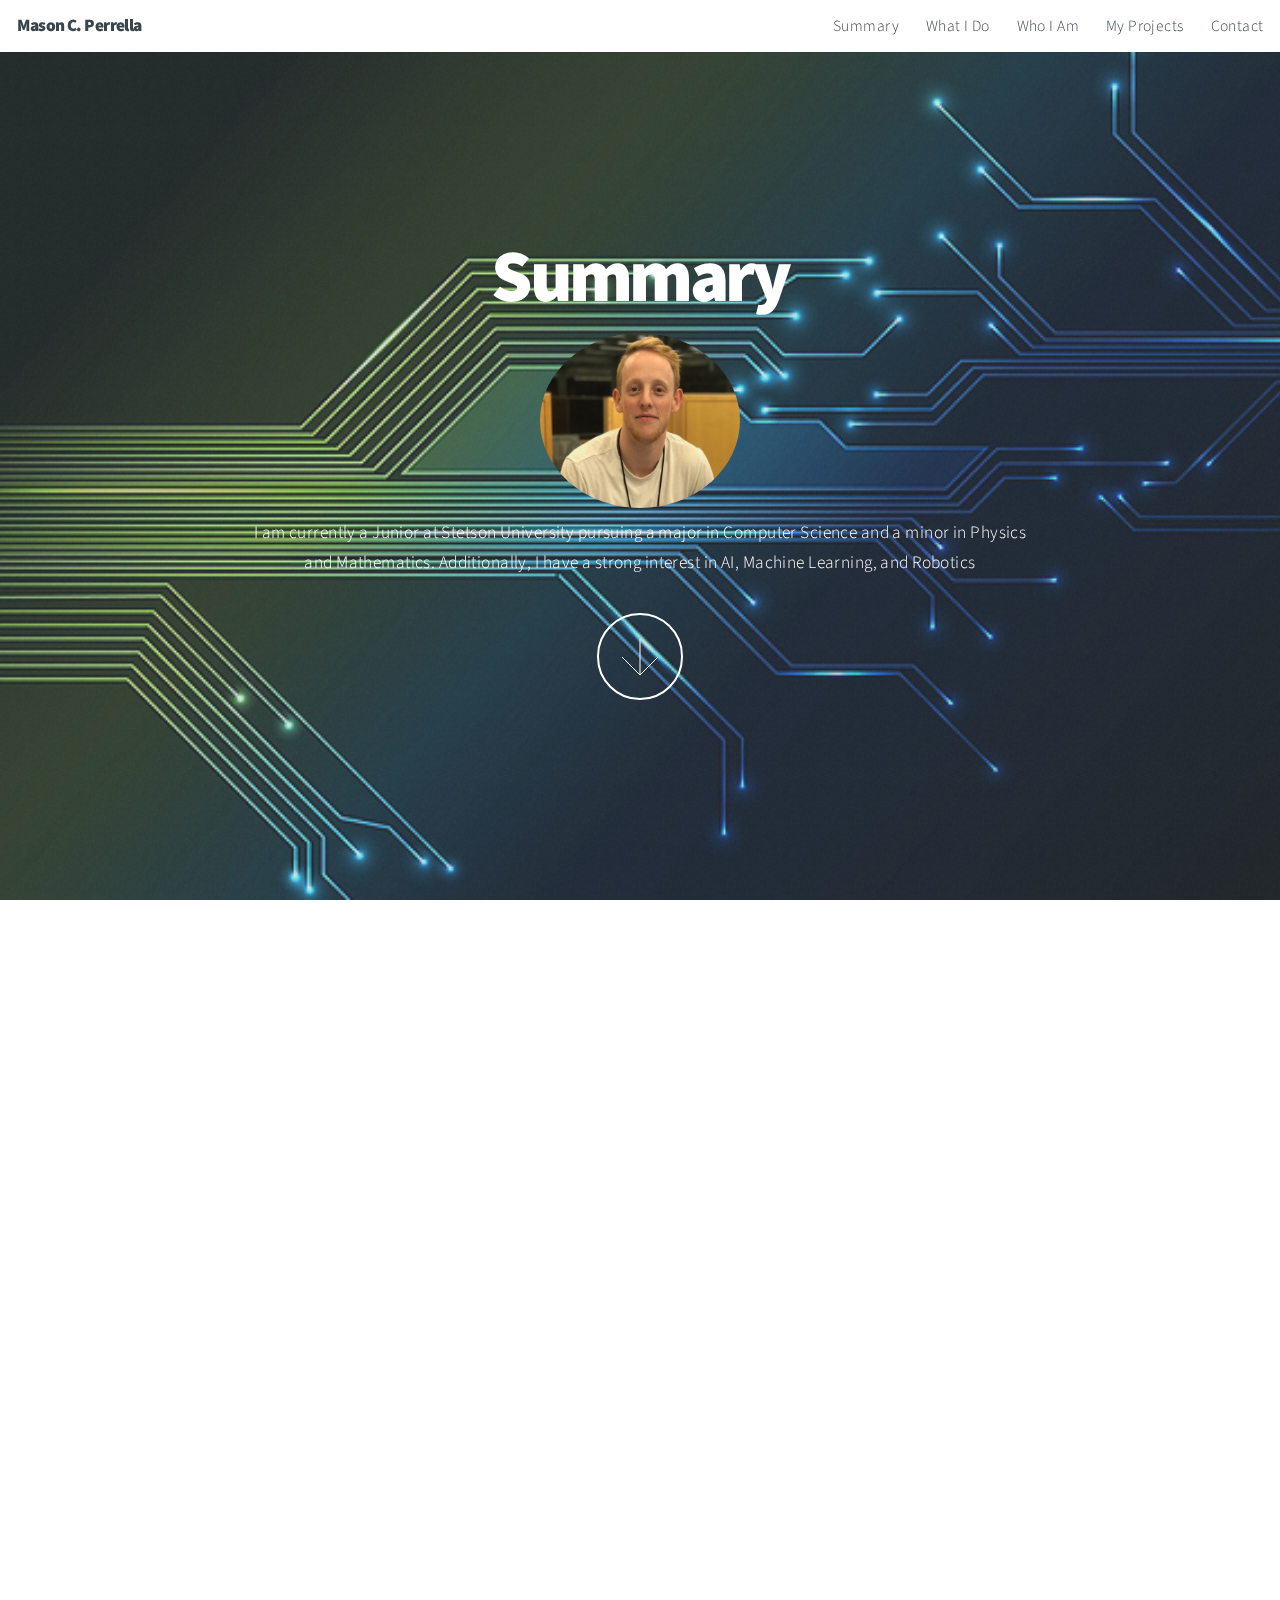
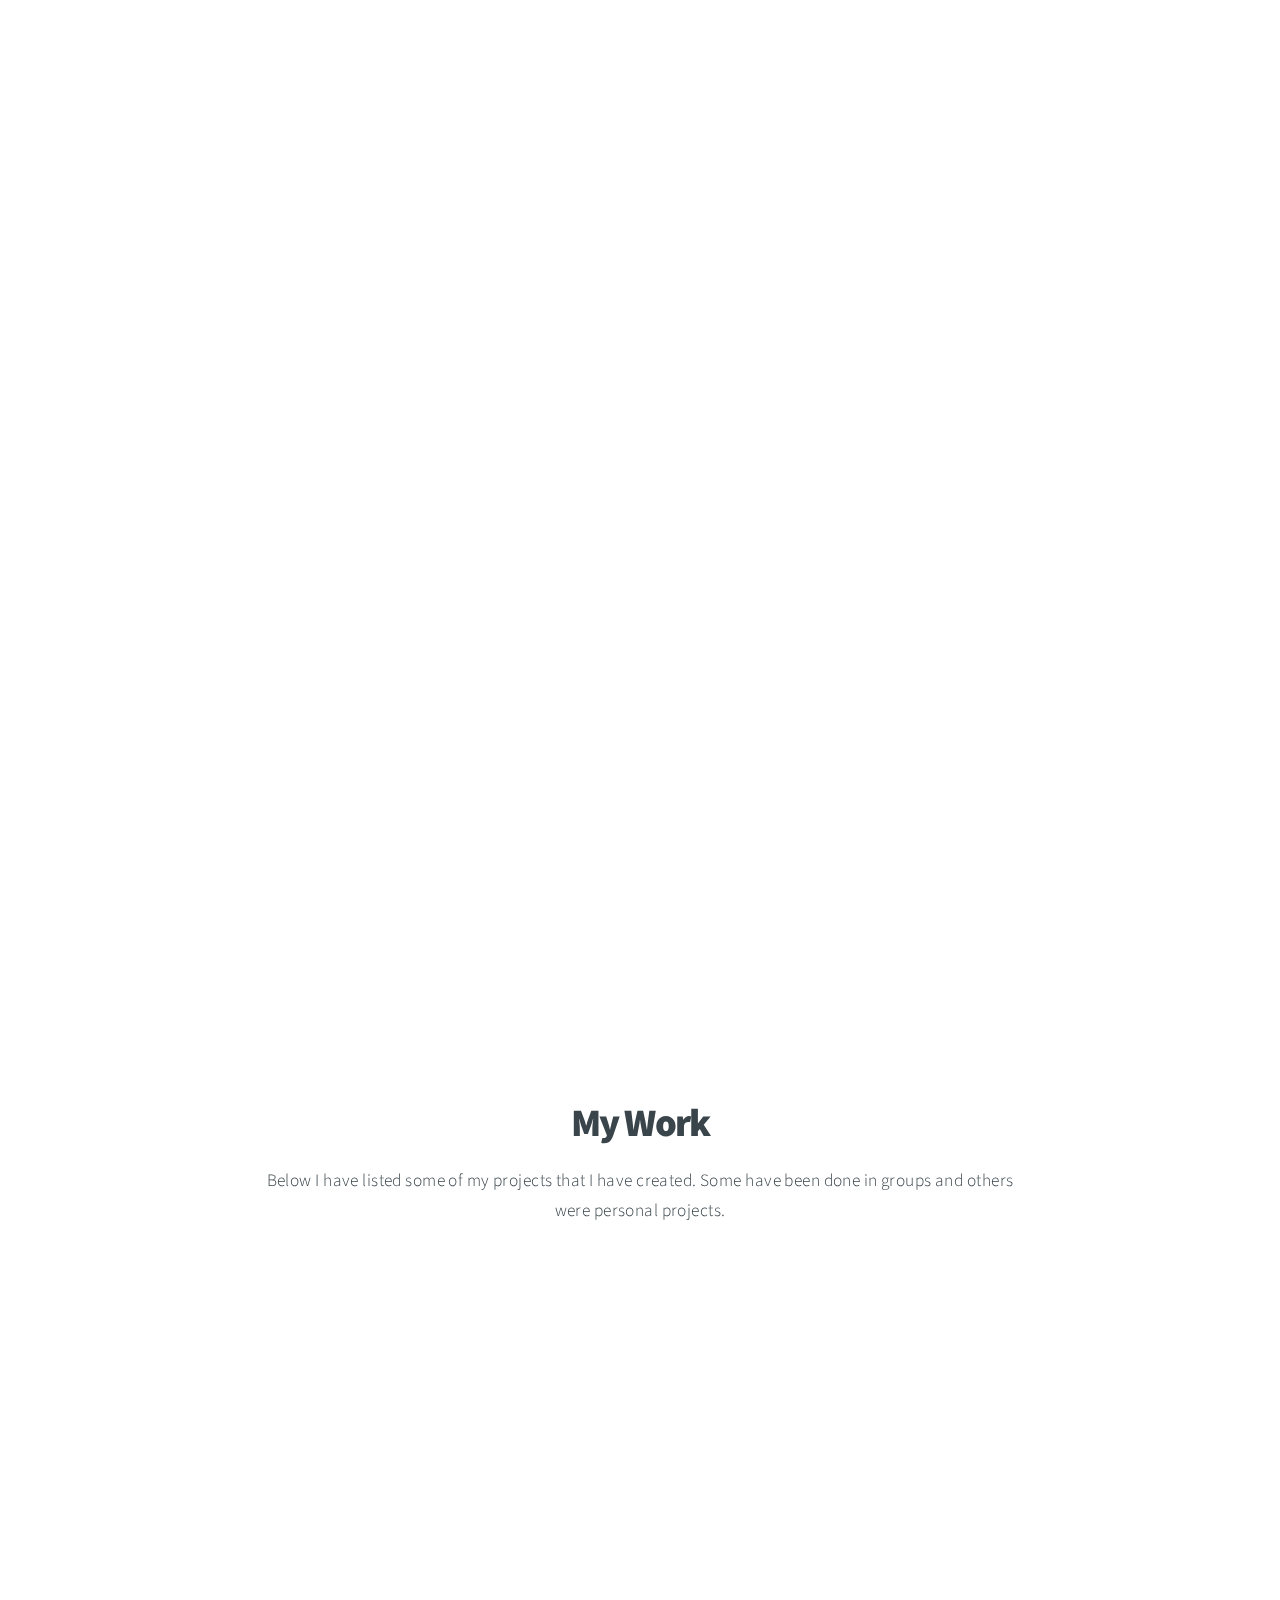
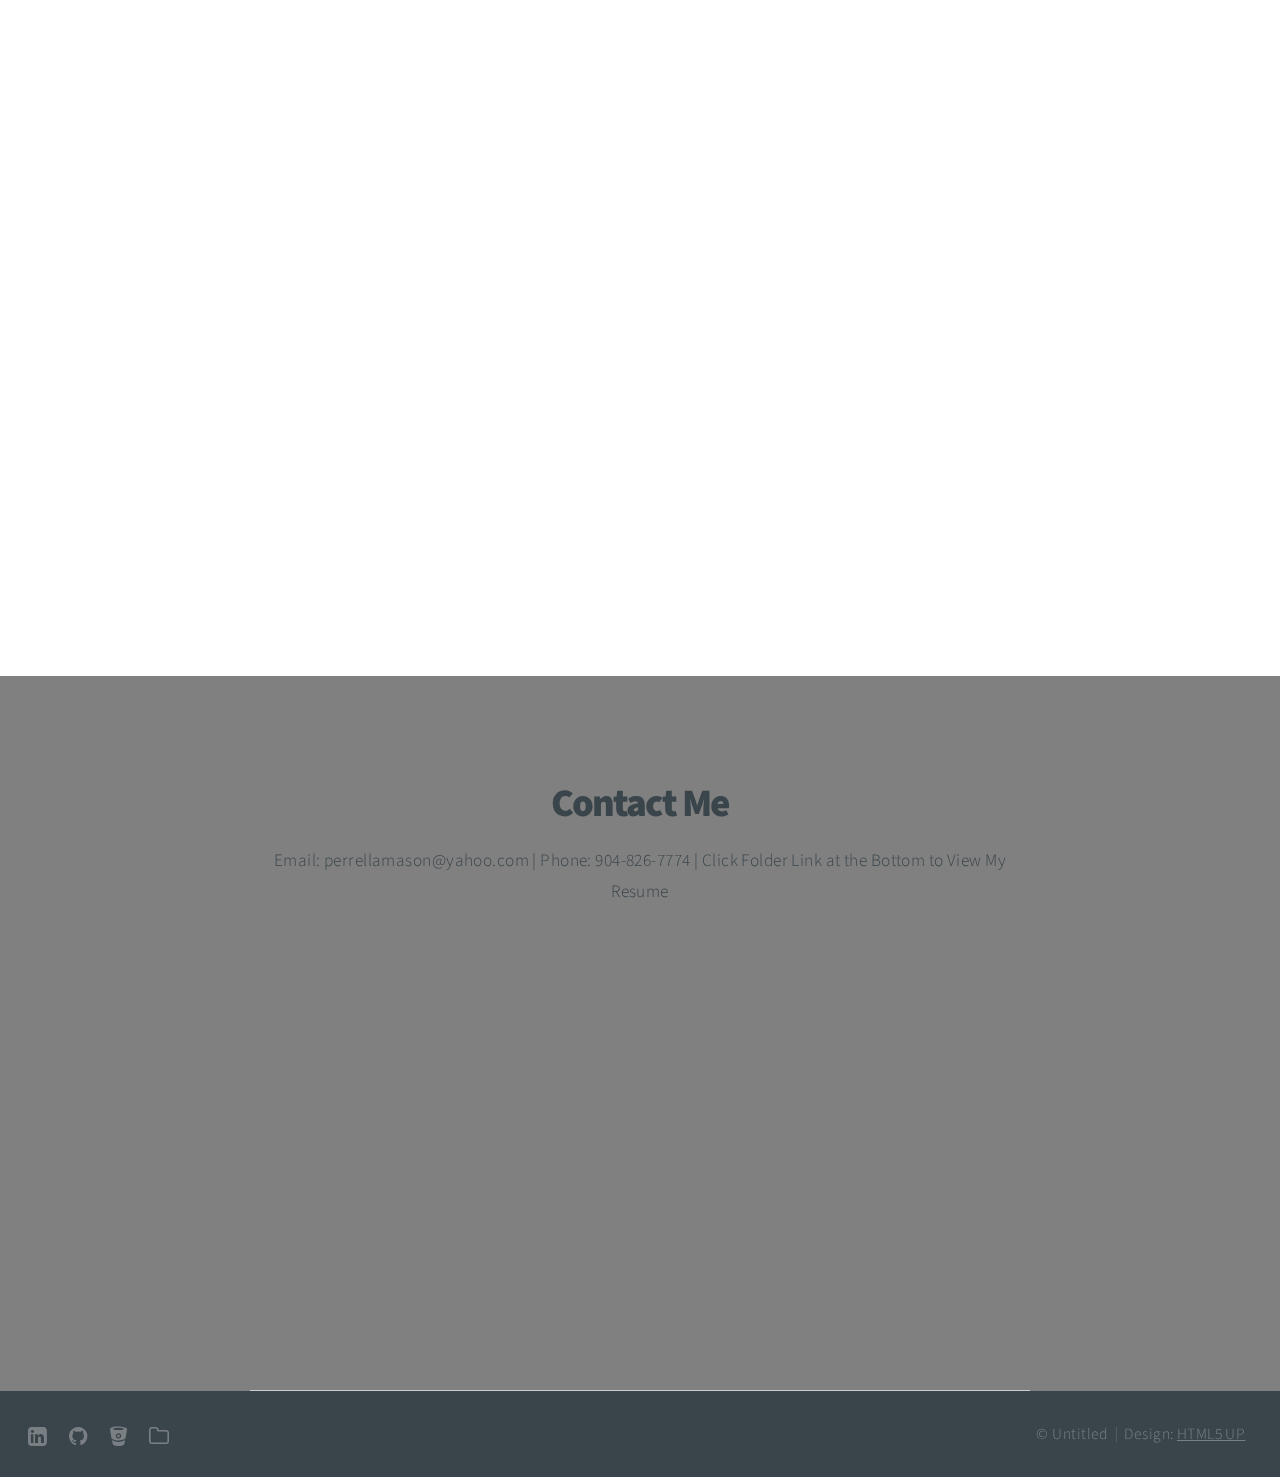
==== index.html @ 9101bb80 "added pocketknock" ====
<!DOCTYPE HTML>
<!--
	Big Picture by HTML5 UP
	html5up.net | @ajlkn
	Free for personal and commercial use under the CCA 3.0 license (html5up.net/license)
-->
<html>
	<head>
		<title>Mason Perrella Info</title>
		<meta charset="utf-8" />
		<meta name="viewport" content="width=device-width, initial-scale=1" />
		<!--[if lte IE 8]><script src="assets/js/ie/html5shiv.js"></script><![endif]-->
		<link rel="stylesheet" href="assets/css/main.css" />
		<!--[if lte IE 8]><link rel="stylesheet" href="assets/css/ie8.css" /><![endif]-->
		<!--[if lte IE 9]><link rel="stylesheet" href="assets/css/ie9.css" /><![endif]-->
	</head>
	<body>

		<!-- Header -->
			<header id="header">
				<h1>Mason C. Perrella</h1>
				<nav>
					<ul>
						<li><a href="#intro">Summary</a></li>
						<li><a href="#one">What I Do</a></li>
						<li><a href="#two">Who I Am</a></li>
						<li><a href="#work">My Projects</a></li>
						<li><a href="#contact">Contact</a></li>
					</ul>
				</nav>
			</header>

		<!-- Intro -->
			<section id="intro" class="main style1 dark fullscreen">
				<div class="content">
					<header>
						<h2>Summary</h2>
					</header>
					<img class="img-circle img-portrait" src="images/me.jpg" >
					
					<p>I am currently a Junior at Stetson University pursuing a major in Computer Science and a minor in Physics and Mathematics. Additionally, I have a strong interest in AI, Machine Learning, and Robotics</p>
					<footer>
						<a href="#one" class="button style2 down">More</a>
					</footer>
				</div>
			</section>

		<!-- One -->
			<section id="one" class="main style2 right dark fullscreen">
				<div class="content box style2">
					<header>
						<h2>What I Do</h2>
					</header>
					<p>I primarily code in Java and C++, but I have moderate experience working with Html, CSS, and Javascript. Proficient with Linux/Unix systems</p>
				</div>
				<a href="#two" class="button style2 down anchored">Next</a>
			</section>

		<!-- Two -->
			<section id="two" class="main style2 left dark fullscreen">
				<div class="content box style2">
					<header>
						<h2>Who I Am</h2>
					</header>
					<p>I am 20 years old and will be graduating in the Spring of 2019. I plan on attending graduate school the following year. Acitve HackerSpace and ACM member. </p>
				</div>
				<a href="#work" class="button style2 down anchored">Next</a>
			</section>

		<!-- Work -->
			<section id="work" class="main style3 primary">
				<div class="content">
					<header>
						<h2>My Work</h2>
						<p>Below I have listed some of my projects that I have created.  Some have been done in groups and others were personal projects.
						</p>
					</header>

					<!-- Gallery  -->
						<div class="gallery">
							<article class="from-left">
								<a href="images/thumbs/queues.png" class="image fit"><img src="images/thumbs/queues.png" title="Restaurant Service Queues written in Java (Eclipse IDE) using multiple threads" alt="" />Service Queues</a>
							</article>
							<article class="from-right">
								<a href="images/thumbs/connect.png" class="image fit"><img src="images/thumbs/connect.png" title="Connect4 game written in Java (Eclipse IDE)" alt="" />Connect4 w/ AI</a>
							</article>
							<article class="from-left">
								<a href="images/thumbs/pocketknock.png" class="image fit"><img src="images/thumbs/pocketknock.png" title="Very First WebApp using Javascript, HTML, and CSS" alt="" />PocketKnock</a>
							</article>
							<article class="from-right">
								<a href="images/fulls/04.jpg" class="image fit"><img src="images/thumbs/04.jpg" title="Carry on" alt="" /></a>
							</article>
							<article class="from-left">
								<a href="images/fulls/05.jpg" class="image fit"><img src="images/thumbs/05.jpg" title="The sparkling shell" alt="" /></a>
							</article>
							<article class="from-right">
								<a href="images/fulls/06.jpg" class="image fit"><img src="images/thumbs/06.jpg" title="Bent IX" alt="" /></a>
							</article>
						</div>

				</div>
			</section>

		<!-- Contact -->
			<section id="contact" class="main style3 secondary">
				<div class="content">
					<header>
						<h2>Contact Me</h2>
						<p>Email: perrellamason@yahoo.com  |  Phone: 904-826-7774  | Click Folder Link at the Bottom to View My Resume</p>
					</header>
					<div class="box">
						<form method="post" action="#">
							<div class="field half first"><input type="text" name="name" placeholder="Name" /></div>
							<div class="field half"><input type="email" name="email" placeholder="Email" /></div>
							<div class="field"><textarea name="message" placeholder="Message" rows="6"></textarea></div>
							<ul class="actions">
								<li><input type="submit" value="Send Message" /></li>
							</ul>
						</form>
					</div>
				</div>
			</section>

		<!-- Footer -->
			<footer id="footer">

				<!-- Icons -->
					<ul class="actions">

						<li><a href="https://www.Linkedin.com/in/masonperrella"><i class="fa fa-linkedin-square" aria-hidden="true"></i>
						<li><a href="https://www.github.com/perrellam"><i class="fa fa-github" aria-hidden="true"></i>
						<li><a href="https://www.bitbucket.org/perrellamason"><i class="fa fa-bitbucket" aria-hidden="true"></i>
						<li><a href="Resume.pdf"><i class="fa fa-folder-o" aria-hidden="true"></i> 
						</a></li>
					</ul>

				<!-- Menu -->
					<ul class="menu">
						<li>&copy; Untitled</li><li>Design: <a href="https://html5up.net">HTML5 UP</a></li>
					</ul>

			</footer>

		<!-- Scripts -->
			<script src="assets/js/jquery.min.js"></script>
			<script src="assets/js/jquery.poptrox.min.js"></script>
			<script src="assets/js/jquery.scrolly.min.js"></script>
			<script src="assets/js/jquery.scrollex.min.js"></script>
			<script src="assets/js/skel.min.js"></script>
			<script src="assets/js/util.js"></script>
			<!--[if lte IE 8]><script src="assets/js/ie/respond.min.js"></script><![endif]-->
			<script src="assets/js/main.js"></script>

	</body>
</html>
---- assets/css/main.css ----
@import url("https://fonts.googleapis.com/css?family=Source+Sans+Pro:300,900");
@import url("font-awesome.min.css");

/*
	Big Picture by HTML5 UP
	html5up.net | @ajlkn
	Free for personal and commercial use under the CCA 3.0 license (html5up.net/license)
*/

/* Reset */

	html, body, div, span, applet, object, iframe, h1, h2, h3, h4, h5, h6, p, blockquote, pre, a, abbr, acronym, address, big, cite, code, del, dfn, em, img, ins, kbd, q, s, samp, small, strike, strong, sub, sup, tt, var, b, u, i, center, dl, dt, dd, ol, ul, li, fieldset, form, label, legend, table, caption, tbody, tfoot, thead, tr, th, td, article, aside, canvas, details, embed, figure, figcaption, footer, header, hgroup, menu, nav, output, ruby, section, summary, time, mark, audio, video {
		margin: 0;
		padding: 0;
		border: 0;
		font-size: 100%;
		font: inherit;
		vertical-align: baseline;
	}

	article, aside, details, figcaption, figure, footer, header, hgroup, menu, nav, section {
		display: block;
	}

	body {
		line-height: 1;
	}

	ol, ul {
		list-style: none;
	}

	blockquote, q {
		quotes: none;
	}

	blockquote:before, blockquote:after, q:before, q:after {
		content: '';
		content: none;
	}

	table {
		border-collapse: collapse;
		border-spacing: 0;
	}

	body {
		-webkit-text-size-adjust: none;
	}

/* Box Model */

	*, *:before, *:after {
		-moz-box-sizing: border-box;
		-webkit-box-sizing: border-box;
		box-sizing: border-box;
	}

/* Basic */

	@-ms-viewport {
		width: device-width;
	}

	html {
		height: 100%;
	}

	body {
		background: #ffffff;
		height: 100%;
		min-width: 320px;
	}

		body.is-loading *, body.is-loading *:before, body.is-loading *:after {
			-moz-animation: none !important;
			-webkit-animation: none !important;
			-ms-animation: none !important;
			animation: none !important;
			-moz-transition: none !important;
			-webkit-transition: none !important;
			-ms-transition: none !important;
			transition: none !important;
		}

/* Spinner */

	@-moz-keyframes spinner-rotate {
		0% {
			-moz-transform: scale(1) rotate(0deg);
			-webkit-transform: scale(1) rotate(0deg);
			-ms-transform: scale(1) rotate(0deg);
			transform: scale(1) rotate(0deg);
		}

		100% {
			-moz-transform: scale(1) rotate(360deg);
			-webkit-transform: scale(1) rotate(360deg);
			-ms-transform: scale(1) rotate(360deg);
			transform: scale(1) rotate(360deg);
		}
	}

	@-webkit-keyframes spinner-rotate {
		0% {
			-moz-transform: scale(1) rotate(0deg);
			-webkit-transform: scale(1) rotate(0deg);
			-ms-transform: scale(1) rotate(0deg);
			transform: scale(1) rotate(0deg);
		}

		100% {
			-moz-transform: scale(1) rotate(360deg);
			-webkit-transform: scale(1) rotate(360deg);
			-ms-transform: scale(1) rotate(360deg);
			transform: scale(1) rotate(360deg);
		}
	}

	@-ms-keyframes spinner-rotate {
		0% {
			-moz-transform: scale(1) rotate(0deg);
			-webkit-transform: scale(1) rotate(0deg);
			-ms-transform: scale(1) rotate(0deg);
			transform: scale(1) rotate(0deg);
		}

		100% {
			-moz-transform: scale(1) rotate(360deg);
			-webkit-transform: scale(1) rotate(360deg);
			-ms-transform: scale(1) rotate(360deg);
			transform: scale(1) rotate(360deg);
		}
	}

	@keyframes spinner-rotate {
		0% {
			-moz-transform: scale(1) rotate(0deg);
			-webkit-transform: scale(1) rotate(0deg);
			-ms-transform: scale(1) rotate(0deg);
			transform: scale(1) rotate(0deg);
		}

		100% {
			-moz-transform: scale(1) rotate(360deg);
			-webkit-transform: scale(1) rotate(360deg);
			-ms-transform: scale(1) rotate(360deg);
			transform: scale(1) rotate(360deg);
		}
	}

/* Loader */

	@-moz-keyframes spinner-show {
		0% {
			opacity: 0;
		}

		100% {
			opacity: 1;
		}
	}

	@-webkit-keyframes spinner-show {
		0% {
			opacity: 0;
		}

		100% {
			opacity: 1;
		}
	}

	@-ms-keyframes spinner-show {
		0% {
			opacity: 0;
		}

		100% {
			opacity: 1;
		}
	}

	@keyframes spinner-show {
		0% {
			opacity: 0;
		}

		100% {
			opacity: 1;
		}
	}

	@-moz-keyframes spinner-hide {
		0% {
			-moz-transform: scale(1) rotate(0deg);
			-webkit-transform: scale(1) rotate(0deg);
			-ms-transform: scale(1) rotate(0deg);
			transform: scale(1) rotate(0deg);
			color: #e5e6e7;
			z-index: 100001;
		}

		99% {
			-moz-transform: scale(0.5) rotate(360deg);
			-webkit-transform: scale(0.5) rotate(360deg);
			-ms-transform: scale(0.5) rotate(360deg);
			transform: scale(0.5) rotate(360deg);
			color: #e5e6e7;
			z-index: 100001;
		}

		100% {
			-moz-transform: scale(0.5) rotate(360deg);
			-webkit-transform: scale(0.5) rotate(360deg);
			-ms-transform: scale(0.5) rotate(360deg);
			transform: scale(0.5) rotate(360deg);
			color: #e5e6e7;
			z-index: -1;
		}
	}

	@-webkit-keyframes spinner-hide {
		0% {
			-moz-transform: scale(1) rotate(0deg);
			-webkit-transform: scale(1) rotate(0deg);
			-ms-transform: scale(1) rotate(0deg);
			transform: scale(1) rotate(0deg);
			color: #e5e6e7;
			z-index: 100001;
		}

		99% {
			-moz-transform: scale(0.5) rotate(360deg);
			-webkit-transform: scale(0.5) rotate(360deg);
			-ms-transform: scale(0.5) rotate(360deg);
			transform: scale(0.5) rotate(360deg);
			color: #e5e6e7;
			z-index: 100001;
		}

		100% {
			-moz-transform: scale(0.5) rotate(360deg);
			-webkit-transform: scale(0.5) rotate(360deg);
			-ms-transform: scale(0.5) rotate(360deg);
			transform: scale(0.5) rotate(360deg);
			color: #e5e6e7;
			z-index: -1;
		}
	}

	@-ms-keyframes spinner-hide {
		0% {
			-moz-transform: scale(1) rotate(0deg);
			-webkit-transform: scale(1) rotate(0deg);
			-ms-transform: scale(1) rotate(0deg);
			transform: scale(1) rotate(0deg);
			color: #e5e6e7;
			z-index: 100001;
		}

		99% {
			-moz-transform: scale(0.5) rotate(360deg);
			-webkit-transform: scale(0.5) rotate(360deg);
			-ms-transform: scale(0.5) rotate(360deg);
			transform: scale(0.5) rotate(360deg);
			color: #e5e6e7;
			z-index: 100001;
		}

		100% {
			-moz-transform: scale(0.5) rotate(360deg);
			-webkit-transform: scale(0.5) rotate(360deg);
			-ms-transform: scale(0.5) rotate(360deg);
			transform: scale(0.5) rotate(360deg);
			color: #e5e6e7;
			z-index: -1;
		}
	}

	@keyframes spinner-hide {
		0% {
			-moz-transform: scale(1) rotate(0deg);
			-webkit-transform: scale(1) rotate(0deg);
			-ms-transform: scale(1) rotate(0deg);
			transform: scale(1) rotate(0deg);
			color: #e5e6e7;
			z-index: 100001;
		}

		99% {
			-moz-transform: scale(0.5) rotate(360deg);
			-webkit-transform: scale(0.5) rotate(360deg);
			-ms-transform: scale(0.5) rotate(360deg);
			transform: scale(0.5) rotate(360deg);
			color: #e5e6e7;
			z-index: 100001;
		}

		100% {
			-moz-transform: scale(0.5) rotate(360deg);
			-webkit-transform: scale(0.5) rotate(360deg);
			-ms-transform: scale(0.5) rotate(360deg);
			transform: scale(0.5) rotate(360deg);
			color: #e5e6e7;
			z-index: -1;
		}
	}

	@-moz-keyframes overlay-hide {
		0% {
			opacity: 1;
			z-index: 100000;
		}

		15% {
			opacity: 1;
			z-index: 100000;
		}

		99% {
			opacity: 0;
			z-index: 100000;
		}

		100% {
			opacity: 0;
			z-index: -1;
		}
	}

	@-webkit-keyframes overlay-hide {
		0% {
			opacity: 1;
			z-index: 100000;
		}

		15% {
			opacity: 1;
			z-index: 100000;
		}

		99% {
			opacity: 0;
			z-index: 100000;
		}

		100% {
			opacity: 0;
			z-index: -1;
		}
	}

	@-ms-keyframes overlay-hide {
		0% {
			opacity: 1;
			z-index: 100000;
		}

		15% {
			opacity: 1;
			z-index: 100000;
		}

		99% {
			opacity: 0;
			z-index: 100000;
		}

		100% {
			opacity: 0;
			z-index: -1;
		}
	}

	@keyframes overlay-hide {
		0% {
			opacity: 1;
			z-index: 100000;
		}

		15% {
			opacity: 1;
			z-index: 100000;
		}

		99% {
			opacity: 0;
			z-index: 100000;
		}

		100% {
			opacity: 0;
			z-index: -1;
		}
	}

	body {
		text-decoration: none;
	}

		body:before {
			-moz-animation: spinner-show 1.5s 1 0.25s ease forwards, spinner-hide 0.25s ease-in-out forwards !important;
			-webkit-animation: spinner-show 1.5s 1 0.25s ease forwards, spinner-hide 0.25s ease-in-out forwards !important;
			-ms-animation: spinner-show 1.5s 1 0.25s ease forwards, spinner-hide 0.25s ease-in-out forwards !important;
			animation: spinner-show 1.5s 1 0.25s ease forwards, spinner-hide 0.25s ease-in-out forwards !important;
			-moz-transform-origin: 50% 50%;
			-webkit-transform-origin: 50% 50%;
			-ms-transform-origin: 50% 50%;
			transform-origin: 50% 50%;
			-moz-osx-font-smoothing: grayscale;
			-webkit-font-smoothing: antialiased;
			font-family: FontAwesome;
			font-style: normal;
			font-weight: normal;
			text-transform: none !important;
			color: #e5e6e7;
			content: '\f1ce';
			cursor: default;
			display: block;
			font-size: 2em;
			height: 2em;
			left: 50%;
			line-height: 2em;
			margin: -1em 0 0 -1em;
			opacity: 0;
			position: fixed;
			text-align: center;
			top: 50%;
			width: 2em;
			z-index: -1;
		}

		body:after {
			-moz-animation: overlay-hide 1.5s ease-in forwards !important;
			-webkit-animation: overlay-hide 1.5s ease-in forwards !important;
			-ms-animation: overlay-hide 1.5s ease-in forwards !important;
			animation: overlay-hide 1.5s ease-in forwards !important;
			background: #ffffff;
			content: '';
			display: block;
			height: 100%;
			left: 0;
			opacity: 0;
			position: fixed;
			top: 0;
			width: 100%;
			z-index: -1;
		}

		body.is-loading:before {
			-moz-animation: spinner-show 1.5s 1 0.25s ease forwards, spinner-rotate 0.75s infinite linear !important;
			-webkit-animation: spinner-show 1.5s 1 0.25s ease forwards, spinner-rotate 0.75s infinite linear !important;
			-ms-animation: spinner-show 1.5s 1 0.25s ease forwards, spinner-rotate 0.75s infinite linear !important;
			animation: spinner-show 1.5s 1 0.25s ease forwards, spinner-rotate 0.75s infinite linear !important;
			z-index: 100001;
		}

		body.is-loading:after {
			-moz-animation: none !important;
			-webkit-animation: none !important;
			-ms-animation: none !important;
			animation: none !important;
			opacity: 1;
			z-index: 100000;
		}

	@media (-webkit-min-device-pixel-ratio: 2) {

		body:before {
			line-height: 2.025em;
		}

	}

/* Type */

	body, input, textarea, select {
		font-family: "Source Sans Pro", "sans-serif";
		font-weight: 300;
		font-size: 18pt;
		line-height: 1.75em;
		color: #39454b;
		letter-spacing: 0.025em;
	}

		@media screen and (max-width: 1920px) {

			body, input, textarea, select {
				font-size: 17pt;
			}

		}

		@media screen and (max-width: 1680px) {

			body, input, textarea, select {
				font-size: 15pt;
			}

		}

		@media screen and (max-width: 1280px) {

			body, input, textarea, select {
				font-size: 13pt;
			}

		}

		@media screen and (max-width: 1000px) {

			body, input, textarea, select {
				font-size: 13pt;
			}

		}

		@media screen and (max-width: 736px) {

			body, input, textarea, select {
				font-size: 12pt;
				line-height: 1.5em;
			}

		}

	h1, h2, h3, h4, h5, h6 {
		font-weight: 900;
		color: inherit;
		letter-spacing: -0.0325em;
	}

		h1 a, h2 a, h3 a, h4 a, h5 a, h6 a {
			color: inherit;
			text-decoration: none;
		}

	h2 {
		font-size: 2.25em;
		line-height: 1.25em;
		letter-spacing: -0.05em;
	}

	@media screen and (max-width: 736px) {

		h2 {
			font-size: 1.5em;
		}

	}

	strong, b {
		font-weight: 900;
		color: inherit;
	}

	em, i {
		font-style: italic;
	}

	a {
		-moz-transition: color 0.2s ease-in-out;
		-webkit-transition: color 0.2s ease-in-out;
		-ms-transition: color 0.2s ease-in-out;
		transition: color 0.2s ease-in-out;
		color: #98c593;
	}

	sub {
		position: relative;
		top: 0.5em;
		font-size: 0.8em;
	}

	sup {
		position: relative;
		top: -0.5em;
		font-size: 0.8em;
	}

	hr {
		border: 0;
		border-top: solid 1px #e5e6e7;
	}

	blockquote {
		border-left: solid 0.5em #e5e6e7;
		padding: 1em 0 1em 2em;
		font-style: italic;
	}

	p, ul, ol, dl, table {
		margin-bottom: 1em;
	}

/* Box */

	.box {
		background: #ffffff;
		color: #39454b;
		padding: 2em;
	}

		.box > :last-child {
			margin-bottom: 0;
		}

		.box.style2 {
			padding: 3.5em 2.5em 3.5em 2.5em;
		}

		@media screen and (max-width: 736px) {

			.box {
				padding: 1em;
			}

				.box.style2 {
					padding: 1.5em 1.25em 1.5em 1.25em;
					background-color: rgba(255, 255, 255, 0.9);
				}

		}

/* Button */

	input[type="button"],
	input[type="submit"],
	input[type="reset"],
	.button,
	button {
		-moz-appearance: none;
		-webkit-appearance: none;
		-ms-appearance: none;
		appearance: none;
		-moz-transition: background-color 0.2s ease-in-out;
		-webkit-transition: background-color 0.2s ease-in-out;
		-ms-transition: background-color 0.2s ease-in-out;
		transition: background-color 0.2s ease-in-out;
		background-color: #98c593;
		border: 0;
		border-radius: 3.5em;
		color: #ffffff;
		cursor: pointer;
		display: inline-block;
		height: 3.5em;
		line-height: 3.5em;
		outline: 0;
		padding: 0 2em 0 2em;
		position: relative;
		text-align: center;
		text-decoration: none;
	}

		input[type="button"].down,
		input[type="submit"].down,
		input[type="reset"].down,
		.button.down,
		button.down {
			width: 5em;
			height: 5em;
			line-height: 4.5em;
			padding: 0;
			background-image: url("images/dark-arrow.svg");
			background-position: center center;
			background-repeat: no-repeat;
			text-indent: -10em;
			overflow: hidden;
		}

			input[type="button"].down.anchored,
			input[type="submit"].down.anchored,
			input[type="reset"].down.anchored,
			.button.down.anchored,
			button.down.anchored {
				bottom: 0;
				border-bottom: 0;
				border-radius: 3em 3em 0 0;
				height: 4.5em;
				margin-left: -2.5em;
			}

		input[type="button"].anchored,
		input[type="submit"].anchored,
		input[type="reset"].anchored,
		.button.anchored,
		button.anchored {
			position: absolute;
			left: 50%;
		}

		input[type="button"]:hover,
		input[type="submit"]:hover,
		input[type="reset"]:hover,
		.button:hover,
		button:hover {
			background-color: #a8cea4;
		}

		input[type="button"]:active,
		input[type="submit"]:active,
		input[type="reset"]:active,
		.button:active,
		button:active {
			background-color: #88bc82;
		}

		input[type="button"].style2,
		input[type="submit"].style2,
		input[type="reset"].style2,
		.button.style2,
		button.style2 {
			background-color: transparent;
			border: solid 2px #e5e6e7;
			color: inherit;
		}

			input[type="button"].style2:hover,
			input[type="submit"].style2:hover,
			input[type="reset"].style2:hover,
			.button.style2:hover,
			button.style2:hover {
				background-color: rgba(229, 230, 231, 0.25);
			}

			input[type="button"].style2:active,
			input[type="submit"].style2:active,
			input[type="reset"].style2:active,
			.button.style2:active,
			button.style2:active {
				background-color: rgba(229, 230, 231, 0.375);
			}

			input[type="button"].style2.down,
			input[type="submit"].style2.down,
			input[type="reset"].style2.down,
			.button.style2.down,
			button.style2.down {
				background-image: url("images/arrow.svg");
			}

/* Form */

	form {
		margin: 0 0 2em 0;
	}

		form .field {
			margin: 0 0 1.5em 0;
		}

			form .field.half {
				width: 50%;
				float: left;
				padding: 0 0 0 0.75em;
			}

				form .field.half.first {
					padding: 0 0.75em 0 0;
				}

		form > .actions {
			margin: 1.5em 0 0 0 !important;
		}

		@media screen and (max-width: 736px) {

			form .field {
				margin: 0 0 1em 0;
			}

				form .field.half {
					padding: 0 0 0 0.5em;
				}

					form .field.half.first {
						padding: 0 0.5em 0 0;
					}

			form > .actions {
				margin: 1em 0 0 0 !important;
			}

		}

		@media screen and (max-width: 480px) {

			form .field.half {
				width: 100%;
				float: none;
				padding: 0;
			}

				form .field.half.first {
					padding: 0;
				}

		}

	label {
		display: block;
	}

	input[type="text"],
	input[type="password"],
	input[type="email"],
	input[type="tel"],
	input[type="search"],
	input[type="url"],
	select,
	textarea {
		-moz-appearance: none;
		-webkit-appearance: none;
		-ms-appearance: none;
		appearance: none;
		-moz-transition: border-color 0.2s ease-in-out, color 0.2s ease-in-out;
		-webkit-transition: border-color 0.2s ease-in-out, color 0.2s ease-in-out;
		-ms-transition: border-color 0.2s ease-in-out, color 0.2s ease-in-out;
		transition: border-color 0.2s ease-in-out, color 0.2s ease-in-out;
		color: #39454b;
		display: block;
		width: 100%;
		padding: 0.65em 0.75em;
		background: none;
		border: solid 2px #e5e6e7;
		color: inherit;
		border-radius: 0.5em;
		outline: none;
	}

		input[type="text"]:focus,
		input[type="password"]:focus,
		input[type="email"]:focus,
		input[type="tel"]:focus,
		input[type="search"]:focus,
		input[type="url"]:focus,
		select:focus,
		textarea:focus {
			border-color: #9ac8e9;
		}

	input[type="text"],
	input[type="password"],
	input[type="email"],
	input[type="tel"],
	input[type="search"],
	input[type="url"],
	select {
		line-height: 1.35em;
	}

	textarea {
		min-height: 8em;
	}

	::-moz-focus-inner {
		border: 0;
	}

	::-webkit-input-placeholder {
		opacity: 0.375;
	}

	:-moz-placeholder {
		opacity: 0.375;
	}

	::-moz-placeholder {
		opacity: 0.375;
	}

	:-ms-input-placeholder {
		opacity: 0.375;
	}

	.formerize-placeholder {
		opacity: 0.375;
	}

/* Icon */

	.icon {
		text-decoration: none;
	}
	.img-circle {
    border-radius: 50%;

}
.img-portrait{
	width: 200px;
	height: 175px;

}
		.icon:before {
			display: inline-block;
			font-family: FontAwesome;
			font-size: 1.25em;
			text-decoration: none;
			font-style: normal;
			font-weight: normal;
			line-height: 1;
			-webkit-font-smoothing: antialiased;
			-moz-osx-font-smoothing: grayscale;
		}

		.icon > .label {
			display: none;
		}

/* Image */

	.image {
		position: relative;
		display: inline-block;
	}

		.image:before {
			content: '';
			position: absolute;
			left: 0;
			top: 0;
			width: 100%;
			height: 100%;
			background: url("images/overlay.png");
		}

		.image img {
			display: block;
			width: 100%;
		}

		.image.featured {
			display: block;
			width: 100%;
			margin: 0 0 2em 0;
		}

		.image.fit {
			display: block;
			width: 100%;
		}

		.image.left {
			float: left;
			margin: 0 2em 2em 0;
		}

		.image.centered {
			display: block;
			margin: 0 0 2em 0;
		}

			.image.centered img {
				margin: 0 auto;
				width: auto;
			}

/* List */

	ul.default {
		list-style: disc;
		padding-left: 1em;
	}

		ul.default li {
			padding-left: 0.5em;
		}

	ul.icons {
		cursor: default;
	}

		ul.icons li {
			display: inline-block;
		}

		ul.icons a {
			display: inline-block;
			width: 2em;
			height: 2em;
			line-height: 2em;
			text-align: center;
			border: 0;
		}

	ul.menu {
		cursor: default;
	}

		ul.menu li {
			display: inline-block;
			line-height: 1em;
			border-left: solid 1px #e5e6e7;
			padding: 0 0 0 0.5em;
			margin: 0 0 0 0.5em;
		}

			ul.menu li:first-child {
				border-left: 0;
				padding-left: 0;
				margin-left: 0;
			}

	ul.actions {
		cursor: default;
	}

		ul.actions li {
			display: inline-block;
			margin: 0 0 0 0.5em;
		}

			ul.actions li:first-child {
				margin-left: 0;
			}

	ol.default {
		list-style: decimal;
		padding-left: 1.25em;
	}

		ol.default li {
			padding-left: 0.25em;
		}

/* Sections/Article */

	header {
		margin-bottom: 1em;
	}

		header p {
			display: block;
			margin: 1em 0 0 0;
			padding: 0 0 0.5em 0;
		}

	footer {
		margin-top: 2em;
	}

/* Table */

	table {
		width: 100%;
	}

		table.default {
			width: 100%;
		}

			table.default tbody tr:nth-child(2n+2) {
				background: rgba(229, 230, 231, 0.5);
			}

			table.default td {
				padding: 0.5em 1em 0.5em 1em;
			}

			table.default th {
				text-align: left;
				font-weight: 900;
				padding: 0.5em 1em 0.5em 1em;
			}

			table.default thead {
				background: #39454b;
				color: #ffffff;
			}

			table.default tfoot {
				background: #e5e6e7;
			}

/* Poptrox */

	.poptrox-popup {
		-moz-box-sizing: content-box;
		-webkit-box-sizing: content-box;
		-ms-box-sizing: content-box;
		box-sizing: content-box;
		background: #fff;
		padding-bottom: 3em;
		box-shadow: 0 0.1em 0.15em 0 rgba(0, 0, 0, 0.15);
	}

		.poptrox-popup .loader {
			position: absolute;
			top: 50%;
			left: 50%;
			margin: -1em 0 0 -1em;
			width: 2em;
			height: 2em;
			display: block;
			font-size: 2em;
		}

			.poptrox-popup .loader:before {
				-moz-animation: spinner-rotate 0.75s infinite linear !important;
				-webkit-animation: spinner-rotate 0.75s infinite linear !important;
				-ms-animation: spinner-rotate 0.75s infinite linear !important;
				animation: spinner-rotate 0.75s infinite linear !important;
				-moz-osx-font-smoothing: grayscale;
				-webkit-font-smoothing: antialiased;
				font-family: FontAwesome;
				font-style: normal;
				font-weight: normal;
				text-transform: none !important;
				color: #e5e6e7;
				content: '\f1ce';
				cursor: default;
				display: block;
				height: 2em;
				left: 0;
				line-height: 2em;
				position: absolute;
				text-align: center;
				top: 0;
				width: 2em;
			}

		.poptrox-popup .caption {
			position: absolute;
			bottom: 0;
			left: 0;
			background: #ffffff;
			width: 100%;
			height: 3em;
			line-height: 2.8em;
			text-align: center;
			cursor: default;
			z-index: 1;
			font-size: 0.9em;
		}

		.poptrox-popup .nav-next,
		.poptrox-popup .nav-previous {
			-moz-transition: opacity 0.2s ease-in-out;
			-webkit-transition: opacity 0.2s ease-in-out;
			-ms-transition: opacity 0.2s ease-in-out;
			transition: opacity 0.2s ease-in-out;
			position: absolute;
			top: 0;
			width: 50%;
			height: 100%;
			opacity: 0;
			cursor: pointer;
			background: rgba(0, 0, 0, 0.01);
			-webkit-tap-highlight-color: rgba(255, 255, 255, 0);
		}

		.poptrox-popup .nav-next:before,
		.poptrox-popup .nav-previous:before {
			content: '';
			position: absolute;
			width: 96px;
			height: 64px;
			background: url("images/poptrox-nav.svg");
			top: calc(50% - 1.5em);
			margin: -32px 0 0 0;
		}

		.poptrox-popup:hover .nav-next,
		.poptrox-popup:hover .nav-previous {
			opacity: 0.5;
		}

		.poptrox-popup:hover .nav-next:hover,
		.poptrox-popup:hover .nav-previous:hover {
			opacity: 1.0;
		}

		.poptrox-popup .nav-previous:before {
			-moz-transform: scaleX(-1);
			-webkit-transform: scaleX(-1);
			-ms-transform: scaleX(-1);
			transform: scaleX(-1);
			-ms-filter: "FlipH";
			filter: FlipH;
		}

		.poptrox-popup .nav-next {
			right: 0;
		}

			.poptrox-popup .nav-next:before {
				right: 0;
			}

		.poptrox-popup .nav-previous {
			left: 0;
		}

			.poptrox-popup .nav-previous:before {
				left: 0;
			}

		.poptrox-popup .closer {
			-moz-transition: opacity 0.2s ease-in-out;
			-webkit-transition: opacity 0.2s ease-in-out;
			-ms-transition: opacity 0.2s ease-in-out;
			transition: opacity 0.2s ease-in-out;
			position: absolute;
			top: 0;
			right: 0;
			width: 64px;
			height: 64px;
			text-indent: -9999px;
			z-index: 2;
			opacity: 0;
			-webkit-tap-highlight-color: rgba(255, 255, 255, 0);
		}

			.poptrox-popup .closer:before {
				content: '';
				display: block;
				position: absolute;
				right: 16px;
				top: 16px;
				width: 40px;
				height: 40px;
				border-radius: 100%;
				box-shadow: inset 0 0 0 2px #fff;
				background: url("images/poptrox-closer.svg") center center;
				color: #ffffff !important;
			}

		.poptrox-popup:hover .closer {
			opacity: 0.5;
		}

			.poptrox-popup:hover .closer:hover {
				opacity: 1.0;
			}

		body.is-touch .poptrox-popup .nav-next,
		body.is-touch .poptrox-popup .nav-previous,
		body.is-touch .poptrox-popup .closer {
			opacity: 1.0 !important;
		}

		@media screen and (max-width: 736px) {

			.poptrox-popup .nav-next:before,
			.poptrox-popup .nav-previous:before {
				width: 48px;
				height: 32px;
				background-size: contain;
				margin: -16px 0 0 0;
			}

			.poptrox-popup .closer:before {
				right: 12px;
				top: 12px;
				width: 20px;
				height: 20px;
				box-shadow: inset 0 0 0 1px #fff;
				background-size: contain;
				opacity: 0.65;
			}

		}

/* Gallery */

	.gallery {
		display: -moz-flex;
		display: -webkit-flex;
		display: -ms-flex;
		display: flex;
		-moz-flex-wrap: wrap;
		-webkit-flex-wrap: wrap;
		-ms-flex-wrap: wrap;
		flex-wrap: wrap;
		width: 45em;
		max-width: 100%;
		margin: 0 auto 2em auto;
	}

		.gallery article {
			-moz-transition: -moz-transform 1s ease, opacity 1s ease;
			-webkit-transition: -webkit-transform 1s ease, opacity 1s ease;
			-ms-transition: -ms-transform 1s ease, opacity 1s ease;
			transition: transform 1s ease, opacity 1s ease;
			-moz-transform: translateX(0);
			-webkit-transform: translateX(0);
			-ms-transform: translateX(0);
			transform: translateX(0);
			width: 50%;
			position: relative;
			opacity: 1.0;
		}

			.gallery article .image {
				margin: 0;
				display: block;
			}

			.gallery article:nth-last-child(1n) {
				-moz-transition-delay: 0.05s;
				-webkit-transition-delay: 0.05s;
				-ms-transition-delay: 0.05s;
				transition-delay: 0.05s;
			}

			.gallery article:nth-last-child(2n) {
				-moz-transition-delay: 0.05s;
				-webkit-transition-delay: 0.05s;
				-ms-transition-delay: 0.05s;
				transition-delay: 0.05s;
			}

			.gallery article:nth-last-child(2n) {
				-moz-transition-delay: 0.1s;
				-webkit-transition-delay: 0.1s;
				-ms-transition-delay: 0.1s;
				transition-delay: 0.1s;
			}

			.gallery article:nth-last-child(3n) {
				-moz-transition-delay: 0.1s;
				-webkit-transition-delay: 0.1s;
				-ms-transition-delay: 0.1s;
				transition-delay: 0.1s;
			}

			.gallery article:nth-last-child(3n) {
				-moz-transition-delay: 0.15s;
				-webkit-transition-delay: 0.15s;
				-ms-transition-delay: 0.15s;
				transition-delay: 0.15s;
			}

			.gallery article:nth-last-child(4n) {
				-moz-transition-delay: 0.15s;
				-webkit-transition-delay: 0.15s;
				-ms-transition-delay: 0.15s;
				transition-delay: 0.15s;
			}

			.gallery article:nth-last-child(4n) {
				-moz-transition-delay: 0.2s;
				-webkit-transition-delay: 0.2s;
				-ms-transition-delay: 0.2s;
				transition-delay: 0.2s;
			}

			.gallery article:nth-last-child(5n) {
				-moz-transition-delay: 0.2s;
				-webkit-transition-delay: 0.2s;
				-ms-transition-delay: 0.2s;
				transition-delay: 0.2s;
			}

			.gallery article:nth-last-child(5n) {
				-moz-transition-delay: 0.25s;
				-webkit-transition-delay: 0.25s;
				-ms-transition-delay: 0.25s;
				transition-delay: 0.25s;
			}

			.gallery article:nth-last-child(6n) {
				-moz-transition-delay: 0.25s;
				-webkit-transition-delay: 0.25s;
				-ms-transition-delay: 0.25s;
				transition-delay: 0.25s;
			}

			.gallery article:nth-last-child(6n) {
				-moz-transition-delay: 0.3s;
				-webkit-transition-delay: 0.3s;
				-ms-transition-delay: 0.3s;
				transition-delay: 0.3s;
			}

			.gallery article:nth-last-child(7n) {
				-moz-transition-delay: 0.3s;
				-webkit-transition-delay: 0.3s;
				-ms-transition-delay: 0.3s;
				transition-delay: 0.3s;
			}

			.gallery article:nth-last-child(7n) {
				-moz-transition-delay: 0.35s;
				-webkit-transition-delay: 0.35s;
				-ms-transition-delay: 0.35s;
				transition-delay: 0.35s;
			}

			.gallery article:nth-last-child(8n) {
				-moz-transition-delay: 0.35s;
				-webkit-transition-delay: 0.35s;
				-ms-transition-delay: 0.35s;
				transition-delay: 0.35s;
			}

			.gallery article:nth-last-child(8n) {
				-moz-transition-delay: 0.4s;
				-webkit-transition-delay: 0.4s;
				-ms-transition-delay: 0.4s;
				transition-delay: 0.4s;
			}

			.gallery article:nth-last-child(9n) {
				-moz-transition-delay: 0.4s;
				-webkit-transition-delay: 0.4s;
				-ms-transition-delay: 0.4s;
				transition-delay: 0.4s;
			}

			.gallery article:nth-last-child(9n) {
				-moz-transition-delay: 0.45s;
				-webkit-transition-delay: 0.45s;
				-ms-transition-delay: 0.45s;
				transition-delay: 0.45s;
			}

			.gallery article:nth-last-child(10n) {
				-moz-transition-delay: 0.45s;
				-webkit-transition-delay: 0.45s;
				-ms-transition-delay: 0.45s;
				transition-delay: 0.45s;
			}

			.gallery article:nth-last-child(10n) {
				-moz-transition-delay: 0.5s;
				-webkit-transition-delay: 0.5s;
				-ms-transition-delay: 0.5s;
				transition-delay: 0.5s;
			}

			.gallery article:nth-last-child(11n) {
				-moz-transition-delay: 0.5s;
				-webkit-transition-delay: 0.5s;
				-ms-transition-delay: 0.5s;
				transition-delay: 0.5s;
			}

			.gallery article:nth-last-child(11n) {
				-moz-transition-delay: 0.55s;
				-webkit-transition-delay: 0.55s;
				-ms-transition-delay: 0.55s;
				transition-delay: 0.55s;
			}

			.gallery article:nth-last-child(12n) {
				-moz-transition-delay: 0.55s;
				-webkit-transition-delay: 0.55s;
				-ms-transition-delay: 0.55s;
				transition-delay: 0.55s;
			}

			.gallery article:nth-last-child(12n) {
				-moz-transition-delay: 0.6s;
				-webkit-transition-delay: 0.6s;
				-ms-transition-delay: 0.6s;
				transition-delay: 0.6s;
			}

			.gallery article:nth-last-child(13n) {
				-moz-transition-delay: 0.6s;
				-webkit-transition-delay: 0.6s;
				-ms-transition-delay: 0.6s;
				transition-delay: 0.6s;
			}

			.gallery article:nth-last-child(13n) {
				-moz-transition-delay: 0.65s;
				-webkit-transition-delay: 0.65s;
				-ms-transition-delay: 0.65s;
				transition-delay: 0.65s;
			}

			.gallery article:nth-last-child(14n) {
				-moz-transition-delay: 0.65s;
				-webkit-transition-delay: 0.65s;
				-ms-transition-delay: 0.65s;
				transition-delay: 0.65s;
			}

			.gallery article:nth-last-child(14n) {
				-moz-transition-delay: 0.7s;
				-webkit-transition-delay: 0.7s;
				-ms-transition-delay: 0.7s;
				transition-delay: 0.7s;
			}

			.gallery article:nth-last-child(15n) {
				-moz-transition-delay: 0.7s;
				-webkit-transition-delay: 0.7s;
				-ms-transition-delay: 0.7s;
				transition-delay: 0.7s;
			}

			.gallery article:nth-last-child(15n) {
				-moz-transition-delay: 0.75s;
				-webkit-transition-delay: 0.75s;
				-ms-transition-delay: 0.75s;
				transition-delay: 0.75s;
			}

			.gallery article:nth-last-child(16n) {
				-moz-transition-delay: 0.75s;
				-webkit-transition-delay: 0.75s;
				-ms-transition-delay: 0.75s;
				transition-delay: 0.75s;
			}

			.gallery article:nth-last-child(16n) {
				-moz-transition-delay: 0.8s;
				-webkit-transition-delay: 0.8s;
				-ms-transition-delay: 0.8s;
				transition-delay: 0.8s;
			}

			.gallery article:nth-last-child(17n) {
				-moz-transition-delay: 0.8s;
				-webkit-transition-delay: 0.8s;
				-ms-transition-delay: 0.8s;
				transition-delay: 0.8s;
			}

			.gallery article:nth-last-child(17n) {
				-moz-transition-delay: 0.85s;
				-webkit-transition-delay: 0.85s;
				-ms-transition-delay: 0.85s;
				transition-delay: 0.85s;
			}

			.gallery article:nth-last-child(18n) {
				-moz-transition-delay: 0.85s;
				-webkit-transition-delay: 0.85s;
				-ms-transition-delay: 0.85s;
				transition-delay: 0.85s;
			}

			.gallery article:nth-last-child(18n) {
				-moz-transition-delay: 0.9s;
				-webkit-transition-delay: 0.9s;
				-ms-transition-delay: 0.9s;
				transition-delay: 0.9s;
			}

			.gallery article:nth-last-child(19n) {
				-moz-transition-delay: 0.9s;
				-webkit-transition-delay: 0.9s;
				-ms-transition-delay: 0.9s;
				transition-delay: 0.9s;
			}

			.gallery article:nth-last-child(19n) {
				-moz-transition-delay: 0.95s;
				-webkit-transition-delay: 0.95s;
				-ms-transition-delay: 0.95s;
				transition-delay: 0.95s;
			}

			.gallery article:nth-last-child(20n) {
				-moz-transition-delay: 0.95s;
				-webkit-transition-delay: 0.95s;
				-ms-transition-delay: 0.95s;
				transition-delay: 0.95s;
			}

			.gallery article:nth-last-child(20n) {
				-moz-transition-delay: 1s;
				-webkit-transition-delay: 1s;
				-ms-transition-delay: 1s;
				transition-delay: 1s;
			}

			.gallery article:nth-last-child(21n) {
				-moz-transition-delay: 1s;
				-webkit-transition-delay: 1s;
				-ms-transition-delay: 1s;
				transition-delay: 1s;
			}

			.gallery article:nth-last-child(21n) {
				-moz-transition-delay: 1.05s;
				-webkit-transition-delay: 1.05s;
				-ms-transition-delay: 1.05s;
				transition-delay: 1.05s;
			}

			.gallery article:nth-last-child(22n) {
				-moz-transition-delay: 1.05s;
				-webkit-transition-delay: 1.05s;
				-ms-transition-delay: 1.05s;
				transition-delay: 1.05s;
			}

			.gallery article:nth-last-child(22n) {
				-moz-transition-delay: 1.1s;
				-webkit-transition-delay: 1.1s;
				-ms-transition-delay: 1.1s;
				transition-delay: 1.1s;
			}

			.gallery article:nth-last-child(23n) {
				-moz-transition-delay: 1.1s;
				-webkit-transition-delay: 1.1s;
				-ms-transition-delay: 1.1s;
				transition-delay: 1.1s;
			}

			.gallery article:nth-last-child(23n) {
				-moz-transition-delay: 1.15s;
				-webkit-transition-delay: 1.15s;
				-ms-transition-delay: 1.15s;
				transition-delay: 1.15s;
			}

			.gallery article:nth-last-child(24n) {
				-moz-transition-delay: 1.15s;
				-webkit-transition-delay: 1.15s;
				-ms-transition-delay: 1.15s;
				transition-delay: 1.15s;
			}

		.gallery.inactive article {
			opacity: 0;
		}

			.gallery.inactive article.from-left {
				-moz-transform: translateX(-14em);
				-webkit-transform: translateX(-14em);
				-ms-transform: translateX(-14em);
				transform: translateX(-14em);
			}

			.gallery.inactive article.from-right {
				-moz-transform: translateX(14em);
				-webkit-transform: translateX(14em);
				-ms-transform: translateX(14em);
				transform: translateX(14em);
			}

			.gallery.inactive article.from-top {
				-moz-transform: translateY(-7em);
				-webkit-transform: translateY(-7em);
				-ms-transform: translateY(-7em);
				transform: translateY(-7em);
			}

			.gallery.inactive article.from-bottom {
				-moz-transform: translateY(7em);
				-webkit-transform: translateY(7em);
				-ms-transform: translateY(7em);
				transform: translateY(7em);
			}

		@media screen and (max-width: 480px) {

			.gallery {
				-moz-flex-wrap: nowrap;
				-webkit-flex-wrap: nowrap;
				-ms-flex-wrap: nowrap;
				flex-wrap: nowrap;
				-moz-flex-direction: column;
				-webkit-flex-direction: column;
				-ms-flex-direction: column;
				flex-direction: column;
			}

				.gallery article {
					width: 100%;
				}

		}

/* Header */

	#header {
		position: fixed;
		z-index: 10000;
		left: 0;
		top: 0;
		width: 100%;
		background: rgba(255, 255, 255, 0.95);
		height: 3em;
		line-height: 3em;
		box-shadow: 0 0 0.15em 0 rgba(0, 0, 0, 0.1);
	}

		#header h1 {
			position: absolute;
			left: 1em;
			top: 0;
			height: 3em;
			line-height: 3em;
			cursor: default;
		}

			#header h1 a {
				font-size: 1.25em;
			}

		#header nav {
			position: absolute;
			right: 0.5em;
			top: 0;
			height: 3em;
			line-height: 3em;
		}

			#header nav ul {
				margin: 0;
			}

				#header nav ul li {
					display: inline-block;
					margin-left: 0.5em;
					font-size: 0.9em;
				}

					#header nav ul li a {
						display: block;
						color: inherit;
						text-decoration: none;
						height: 3em;
						line-height: 3em;
						padding: 0 0.5em 0 0.5em;
						outline: 0;
					}

		@media screen and (max-width: 736px) {

			#header {
				height: 2.5em;
				line-height: 2.5em;
			}

				#header h1 {
					text-align: center;
					position: relative;
					left: 0;
					top: 0;
					height: 2.5em;
					line-height: 2.5em;
				}

					#header h1 a {
						font-size: 1em;
					}

				#header nav {
					display: none;
				}

		}

	body {
		padding-top: 3em;
	}

		@media screen and (max-width: 736px) {

			body {
				padding-top: 2.5em;
			}

		}

/* Main */

	.main {
		display: -moz-flex;
		display: -webkit-flex;
		display: -ms-flex;
		display: flex;
		position: relative;
		margin: 0;
		overflow-x: hidden;
	}

		.main > .content {
			width: 45em;
			max-width: calc(100% - 4em);
			margin: 0 auto;
		}

			.main > .content > :last-child {
				margin-bottom: 0;
			}

		.main.fullscreen {
			min-height: 100%;
		}

		.main.style1 {
			-moz-align-items: center;
			-webkit-align-items: center;
			-ms-align-items: center;
			align-items: center;
			-moz-justify-content: center;
			-webkit-justify-content: center;
			-ms-justify-content: center;
			justify-content: center;
			text-align: center;
			padding: 3em 0 3em 0;
		}

			.main.style1 h2 {
				font-size: 4.25em;
				line-height: 1em;
			}

			.main.style1 > .content {
				-moz-transition: opacity 1s ease;
				-webkit-transition: opacity 1s ease;
				-ms-transition: opacity 1s ease;
				transition: opacity 1s ease;
				-moz-transform: translateZ(0);
				-webkit-transform: translateZ(0);
				-ms-transform: translateZ(0);
				transform: translateZ(0);
				opacity: 1.0;
				margin: 0;
			}

			.main.style1.inactive > .content {
				opacity: 0;
			}

		.main.style2 {
			-moz-align-items: center;
			-webkit-align-items: center;
			-ms-align-items: center;
			align-items: center;
			-moz-justify-content: center;
			-webkit-justify-content: center;
			-ms-justify-content: center;
			justify-content: center;
			padding: 3em 0 3em 0;
			overflow: hidden;
		}

			.main.style2 > .content {
				-moz-transition: -moz-transform 1s ease;
				-webkit-transition: -webkit-transform 1s ease;
				-ms-transition: -ms-transform 1s ease;
				transition: transform 1s ease;
				-moz-transform: translateZ(0);
				-webkit-transform: translateZ(0);
				-ms-transform: translateZ(0);
				transform: translateZ(0);
				position: relative;
				width: 35%;
				margin: 0;
			}

			.main.style2.left {
				-moz-justify-content: -moz-flex-start;
				-webkit-justify-content: -webkit-flex-start;
				-ms-justify-content: -ms-flex-start;
				justify-content: flex-start;
			}

			.main.style2.right {
				-moz-justify-content: -moz-flex-end;
				-webkit-justify-content: -webkit-flex-end;
				-ms-justify-content: -ms-flex-end;
				justify-content: flex-end;
			}

			.main.style2.inactive.left > .content {
				-moz-transform: translateX(-100%);
				-webkit-transform: translateX(-100%);
				-ms-transform: translateX(-100%);
				transform: translateX(-100%);
			}

			.main.style2.inactive.right > .content {
				-moz-transform: translateX(100%);
				-webkit-transform: translateX(100%);
				-ms-transform: translateX(100%);
				transform: translateX(100%);
			}

		.main.style3 {
			text-align: center;
			padding: 6em 0 6em 0;
		}

			.main.style3 .content > header {
				margin-bottom: 2em;
			}

			.main.style3.primary {
			background: url("images/overlay.png"), url("../../images/bgthumbs.png");
			background-size: 256px 256px, cover;
			background-attachment: fixed, fixed;
			background-position: top left, center center;
			}

			.main.style3.secondary {
				background: #808080;
			}

		.main.dark {
			color: #ffffff;
		}

			.main.dark a {
				color: inherit;
			}

			.main.dark .button.style2 {
				border-color: #ffffff;
			}

				.main.dark .button.style2:hover {
					background-color: rgba(255, 255, 255, 0.125);
				}

				.main.dark .button.style2:active {
					background-color: rgba(255, 255, 255, 0.25);
				}

				.main.dark .button.style2.down {
					background-image: url("images/dark-arrow.svg");
				}

		body.is-touch .main {
			background-attachment: scroll !important;
		}

		@media screen and (max-width: 1920px) {

			.main.style2 .content {
				width: 40%;
			}

		}

		@media screen and (max-width: 1280px) {

			.main.style2 .content {
				width: 50%;
			}

		}

		@media screen and (max-width: 1000px) {

			.main.style2 .content {
				width: 60%;
			}

		}

		@media screen and (max-width: 736px) {

			.main.fullscreen {
				height: auto !important;
			}

			.main.style1 {
				padding: 4em 15px 4em 15px;
			}

				.main.style1 h2 {
					font-size: 3em;
				}

			.main.style2 {
				padding: 6em 15px 6em 15px;
			}

				.main.style2:before, .main.style2:after {
					display: none !important;
				}

				.main.style2 .button.anchored {
					display: none;
				}

				.main.style2 .content {
					width: 100%;
					max-width: 100%;
					text-align: center;
					-moz-transform: none;
					-webkit-transform: none;
					-ms-transform: none;
					transform: none;
				}

			.main.style3 {
				text-align: center;
				padding: 3em 10px 3em 10px;
			}

		}

		@media screen and (max-width: 480px) {

			.main > .content {
				max-width: calc(100% - 1.5em);
			}

		}

/* Footer */

	#footer {
		position: relative;
		height: 5em;
		line-height: 5em;
		margin: 0;
		background: #39454b;
		color: rgba(185, 186, 187, 0.5);
		overflow: hidden;
	}

		#footer a {
			color: inherit;
		}

			#footer a:hover {
				color: #b9babb;
			}

		#footer ul.actions {
			position: absolute;
			left: 1em;
			top: 0.25em;
			height: 5em;
			line-height: 5em;
			margin: 0;
		}

			#footer ul.actions li {
				font-size: 1.25em;
				margin: 0;
			}

				#footer ul.actions li a {
					padding: 0.5em;
				}

		#footer ul.menu {
			position: absolute;
			right: 2em;
			top: 0;
			height: 5em;
			line-height: 5em;
			margin: 0;
		}

			#footer ul.menu li {
				border-left-color: rgba(185, 186, 187, 0.2);
				font-size: 0.9em;
			}

		@media screen and (max-width: 1000px) {

			#footer {
				height: auto;
				line-height: inherit;
				text-align: center;
				padding: 2em 1em 2em 1em;
			}

				#footer ul.actions {
					position: relative;
					left: 0;
					top: 0;
					height: auto;
					line-height: inherit;
					margin: 0 0 1em 0;
				}

				#footer ul.menu {
					position: relative;
					right: 0;
					top: 0;
					height: auto;
					line-height: inherit;
				}

		}

		@media screen and (max-width: 736px) {

			#footer ul.menu li {
				border-left: 0;
				padding: 1em 0 0 0;
				margin: 0;
				display: block;
			}

				#footer ul.menu li:first-child {
					padding-top: 0;
				}

				#footer ul.menu li a {
					line-height: 1.5em;
				}

		}

/* Intro */

	#intro {
		background: url("images/overlay.png"), url("../../images/bgintro.jpg");
		background-size: 256px 256px, cover;
		background-attachment: fixed, fixed;
		background-position: top left, bottom center;
		background-repeat: repeat, no-repeat;
	}

/* One */

	#one {
		background: url("images/overlay.png"), url("../../images/bgintro.jpg");
		background-size: 256px 256px, cover;
		background-attachment: fixed, fixed;
		background-position: top left, center center;
	}

/* Two */

	#two {
		background: url("images/overlay.png"), url("../../images/bg2.jpg");
		background-size: 256px 256px, cover;
		background-attachment: fixed, fixed;
		background-position: top left, center center;
	}

/* Contact */

	#contact {
		overflow: hidden;
		padding-bottom: 0;
	}

		#contact .box {
			-moz-transition: -moz-transform 1s ease;
			-webkit-transition: -webkit-transform 1s ease;
			-ms-transition: -ms-transform 1s ease;
			transition: transform 1s ease;
			-moz-transform: translateY(0);
			-webkit-transform: translateY(0);
			-ms-transform: translateY(0);
			transform: translateY(0);
			position: relative;
		}

		#contact.inactive .box {
			-moz-transform: translateY(100%);
			-webkit-transform: translateY(100%);
			-ms-transform: translateY(100%);
			transform: translateY(100%);
		}

		@media screen and (max-width: 736px) {

			#contact .box {
				padding-bottom: 2em;
			}

		}
---- assets/css/ie8.css ----
/*
	Big Picture by HTML5 UP
	html5up.net | @ajlkn
	Free for personal and commercial use under the CCA 3.0 license (html5up.net/license)
*/

/* Form */

	form input[type="text"],
	form input[type="email"],
	form input[type="password"],
	form select,
	form textarea {
		position: relative;
		-ms-behavior: url("assets/js/ie/PIE.htc");
		border: solid 1px;
	}

/* Button */

	input[type="button"],
	input[type="submit"],
	input[type="reset"],
	.button,
	button {
		position: relative;
		-ms-behavior: url("assets/js/ie/PIE.htc");
	}

		input[type="button"].down,
		input[type="submit"].down,
		input[type="reset"].down,
		.button.down,
		button.down {
			text-indent: 0;
		}

/* Footer */

	#footer {
		color: #fff;
	}

/* Intro */

	#intro {
		-ms-behavior: url("assets/js/ie/backgroundsize.min.htc");
		background: url("../../images/intro.jpg");
		background-size: cover;
	}

		#intro .content {
			position: relative;
			z-index: 1;
		}

		#intro:after {
			content: '';
			background: url("images/overlay.png");
			width: 100%;
			height: 100%;
			position: absolute;
			left: 0;
			top: 0;
		}

/* One */

	#one {
		-ms-behavior: url("assets/js/ie/backgroundsize.min.htc");
		background: url("../../images/one.jpg");
		background-size: cover;
	}

		#one .content {
			position: relative;
			z-index: 1;
		}

		#one.left:before, #one.right:after {
			content: '';
			background: url("images/overlay.png");
			width: 100%;
			height: 100%;
			position: absolute;
			left: 0;
			top: 0;
		}

/* Two */

	#two {
		-ms-behavior: url("assets/js/ie/backgroundsize.min.htc");
		background: url("../../images/two.jpg");
		background-size: cover;
	}

		#two .content {
			position: relative;
			z-index: 1;
		}

		#two.left:before, #two.right:after {
			content: '';
			background: url("images/overlay.png");
			width: 100%;
			height: 100%;
			position: absolute;
			left: 0;
			top: 0;
		}
---- assets/css/ie9.css ----
/*
	Big Picture by HTML5 UP
	html5up.net | @ajlkn
	Free for personal and commercial use under the CCA 3.0 license (html5up.net/license)
*/

/* Loader */

	body:before, body:after {
		display: none !important;
	}

/* Gallery */

	.gallery:after {
		content: '';
		display: block;
		clear: both;
	}

	.gallery article {
		float: left;
	}

/* Main */

	.main.fullscreen {
		min-height: 0;
	}

	.main.style1 > .content {
		margin: 0 auto;
	}

/* Poptrox */

	.poptrox-popup .loader {
		display: none !important;
	}
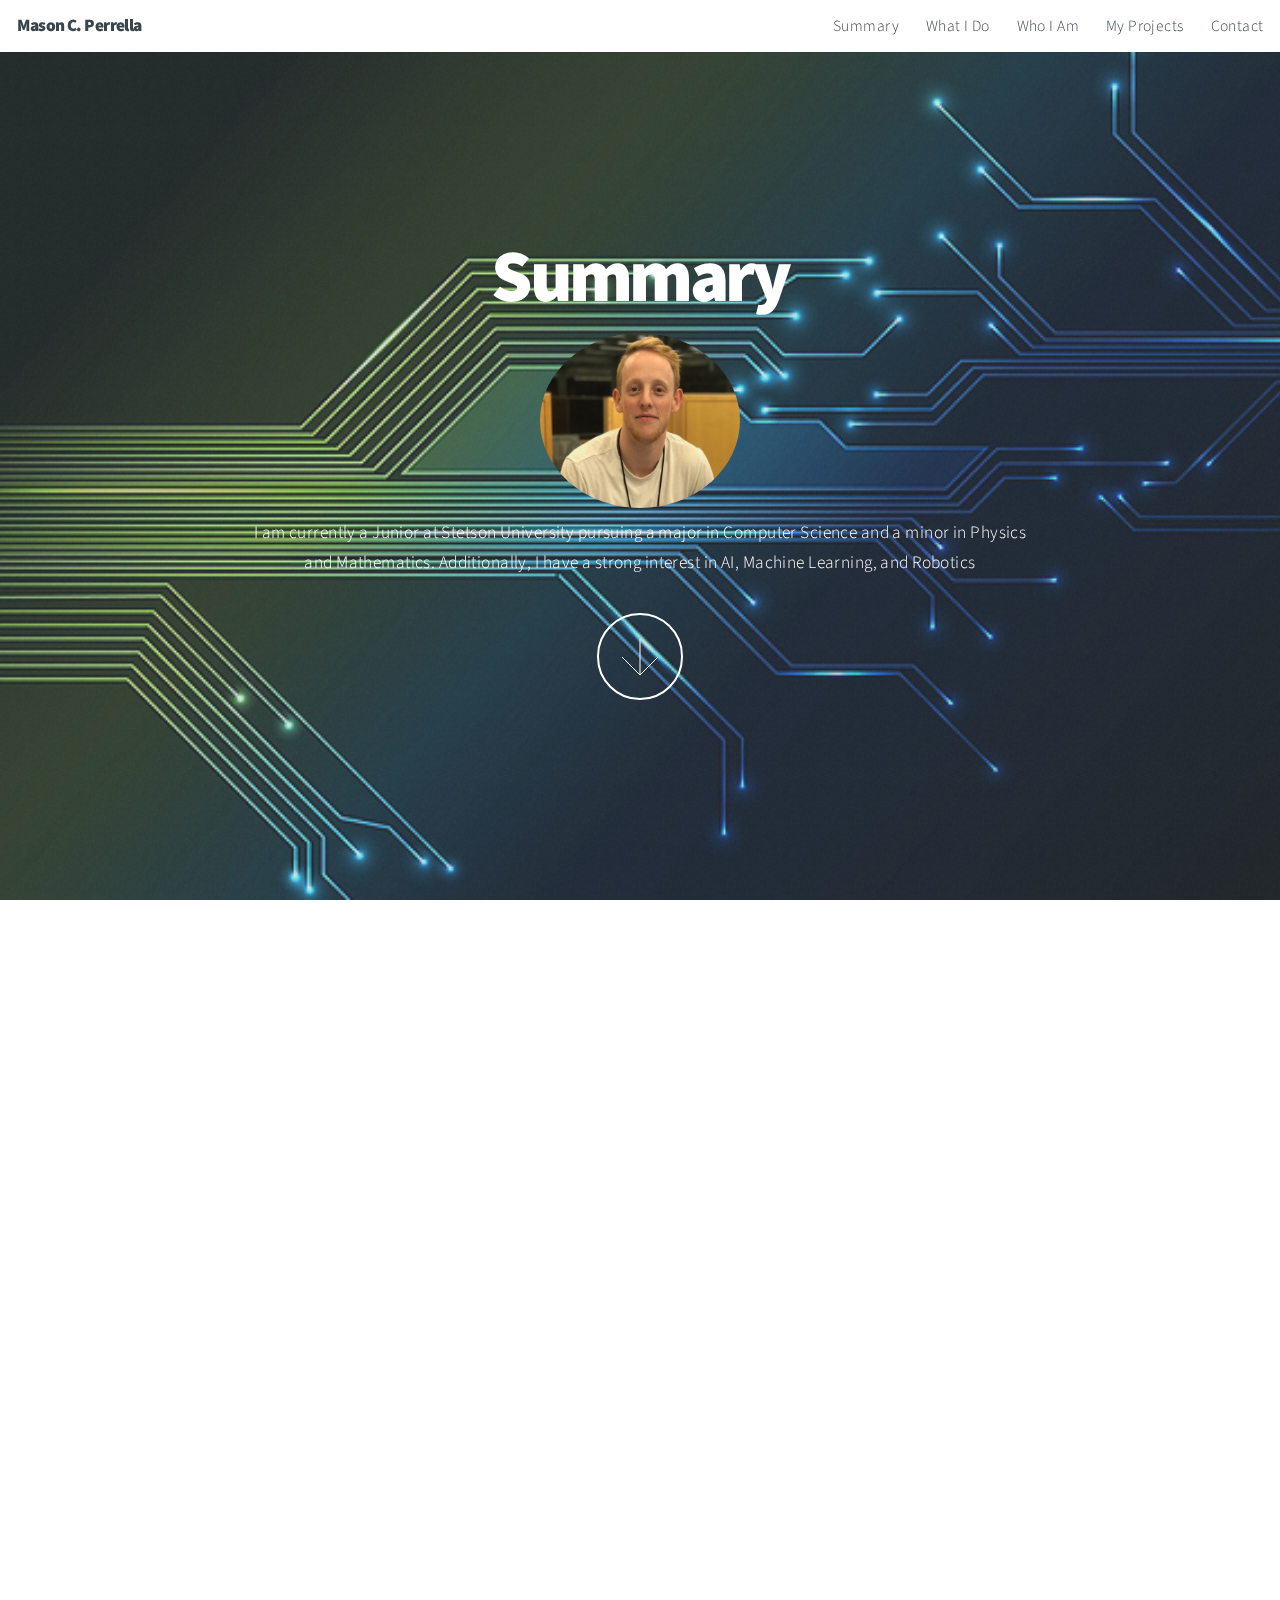
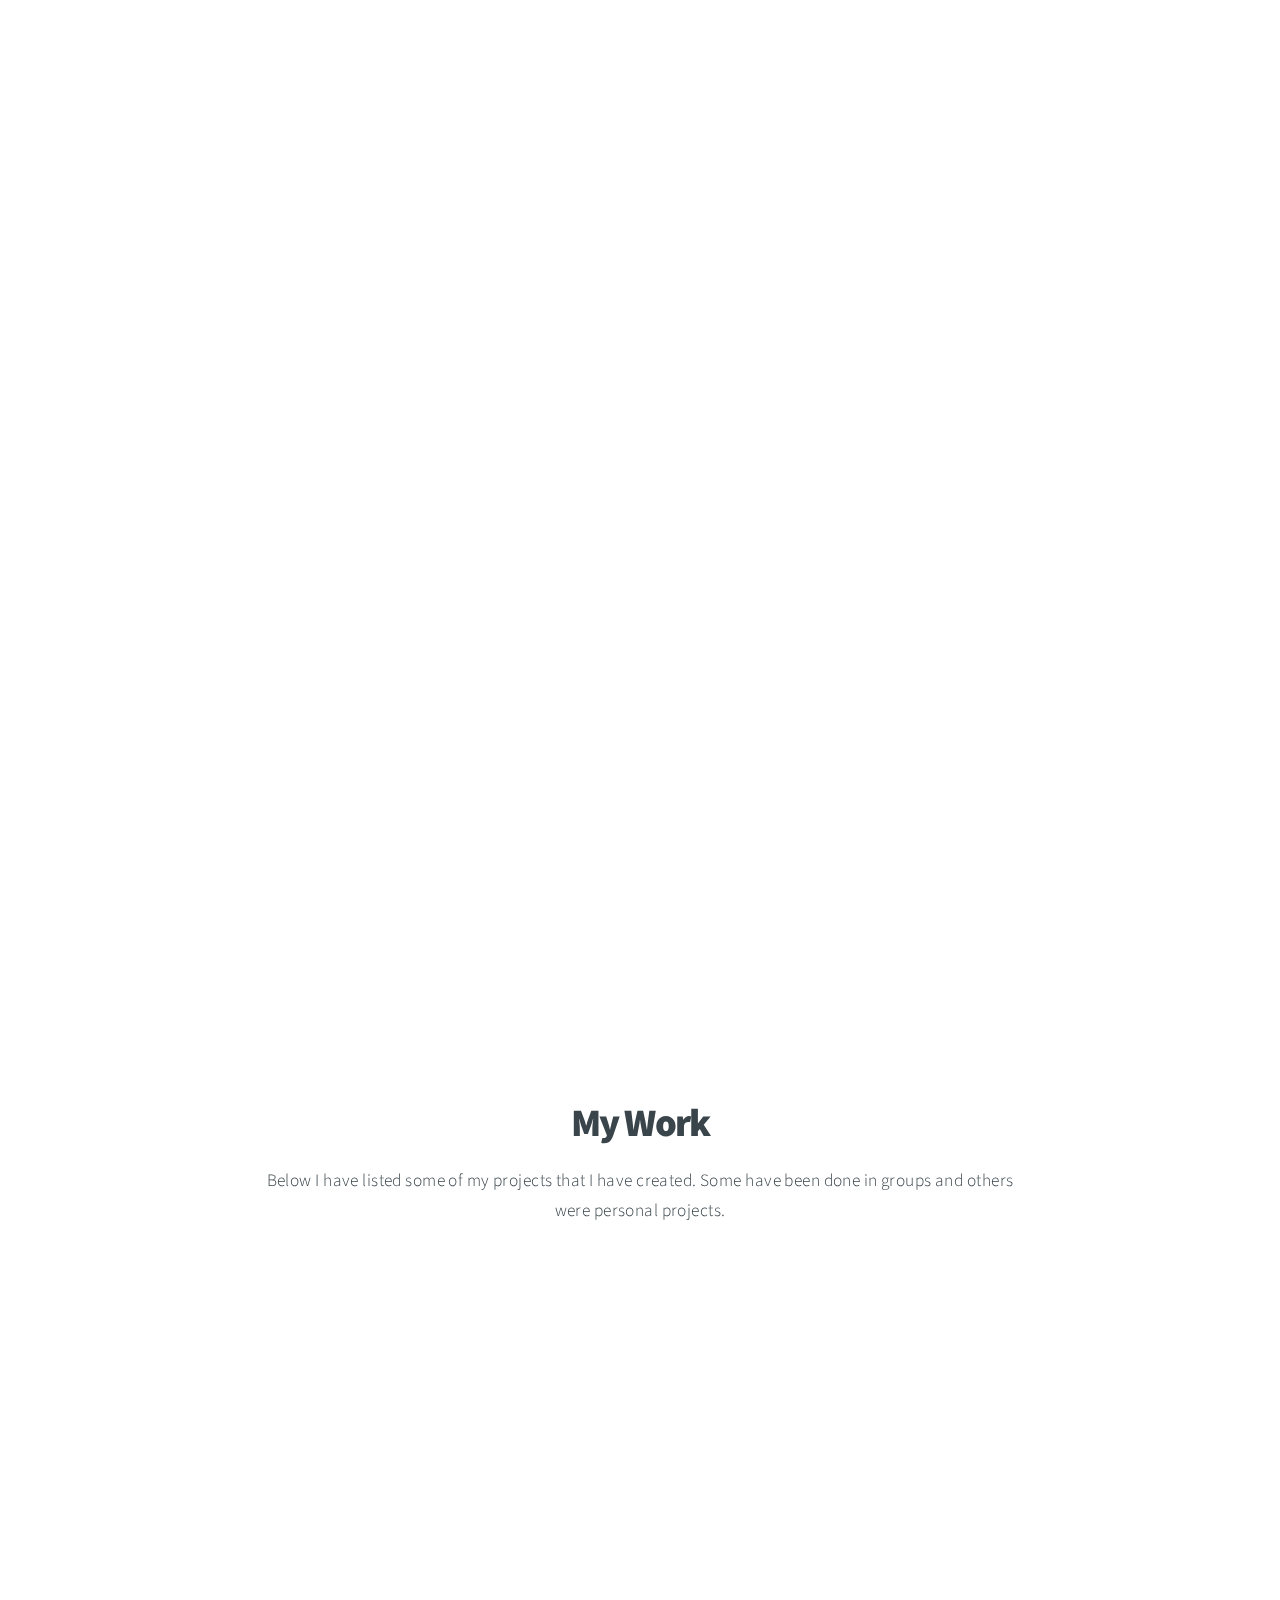
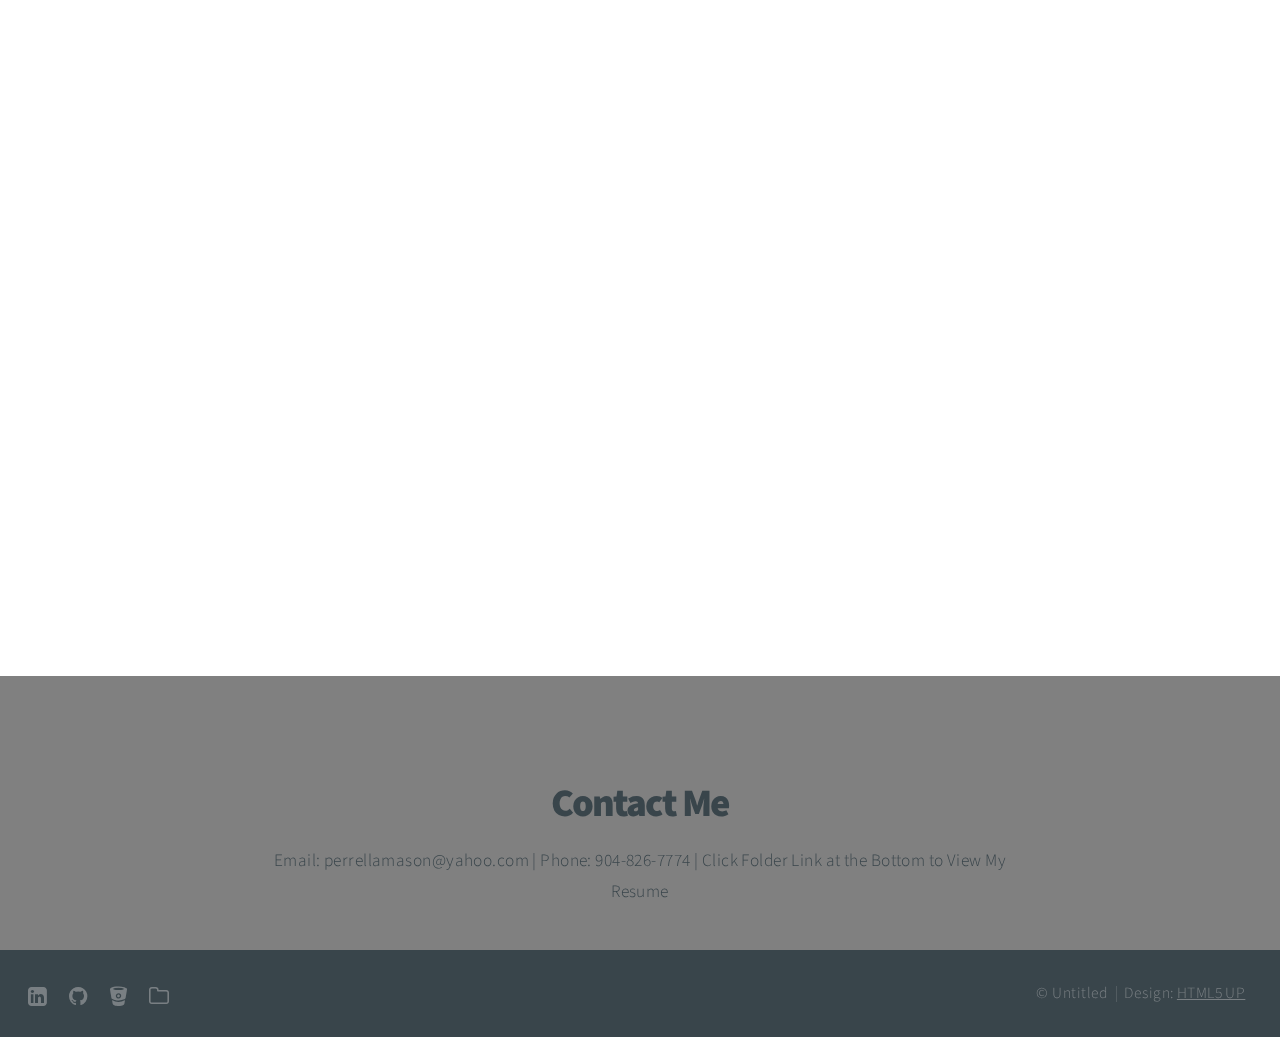
==== commit 7c7310f6: "take box out" ====
--- a/index.html
+++ b/index.html
@@ -108,16 +108,7 @@
 						<h2>Contact Me</h2>
 						<p>Email: perrellamason@yahoo.com  |  Phone: 904-826-7774  | Click Folder Link at the Bottom to View My Resume</p>
 					</header>
-					<div class="box">
-						<form method="post" action="#">
-							<div class="field half first"><input type="text" name="name" placeholder="Name" /></div>
-							<div class="field half"><input type="email" name="email" placeholder="Email" /></div>
-							<div class="field"><textarea name="message" placeholder="Message" rows="6"></textarea></div>
-							<ul class="actions">
-								<li><input type="submit" value="Send Message" /></li>
-							</ul>
-						</form>
-					</div>
+					
 				</div>
 			</section>
 
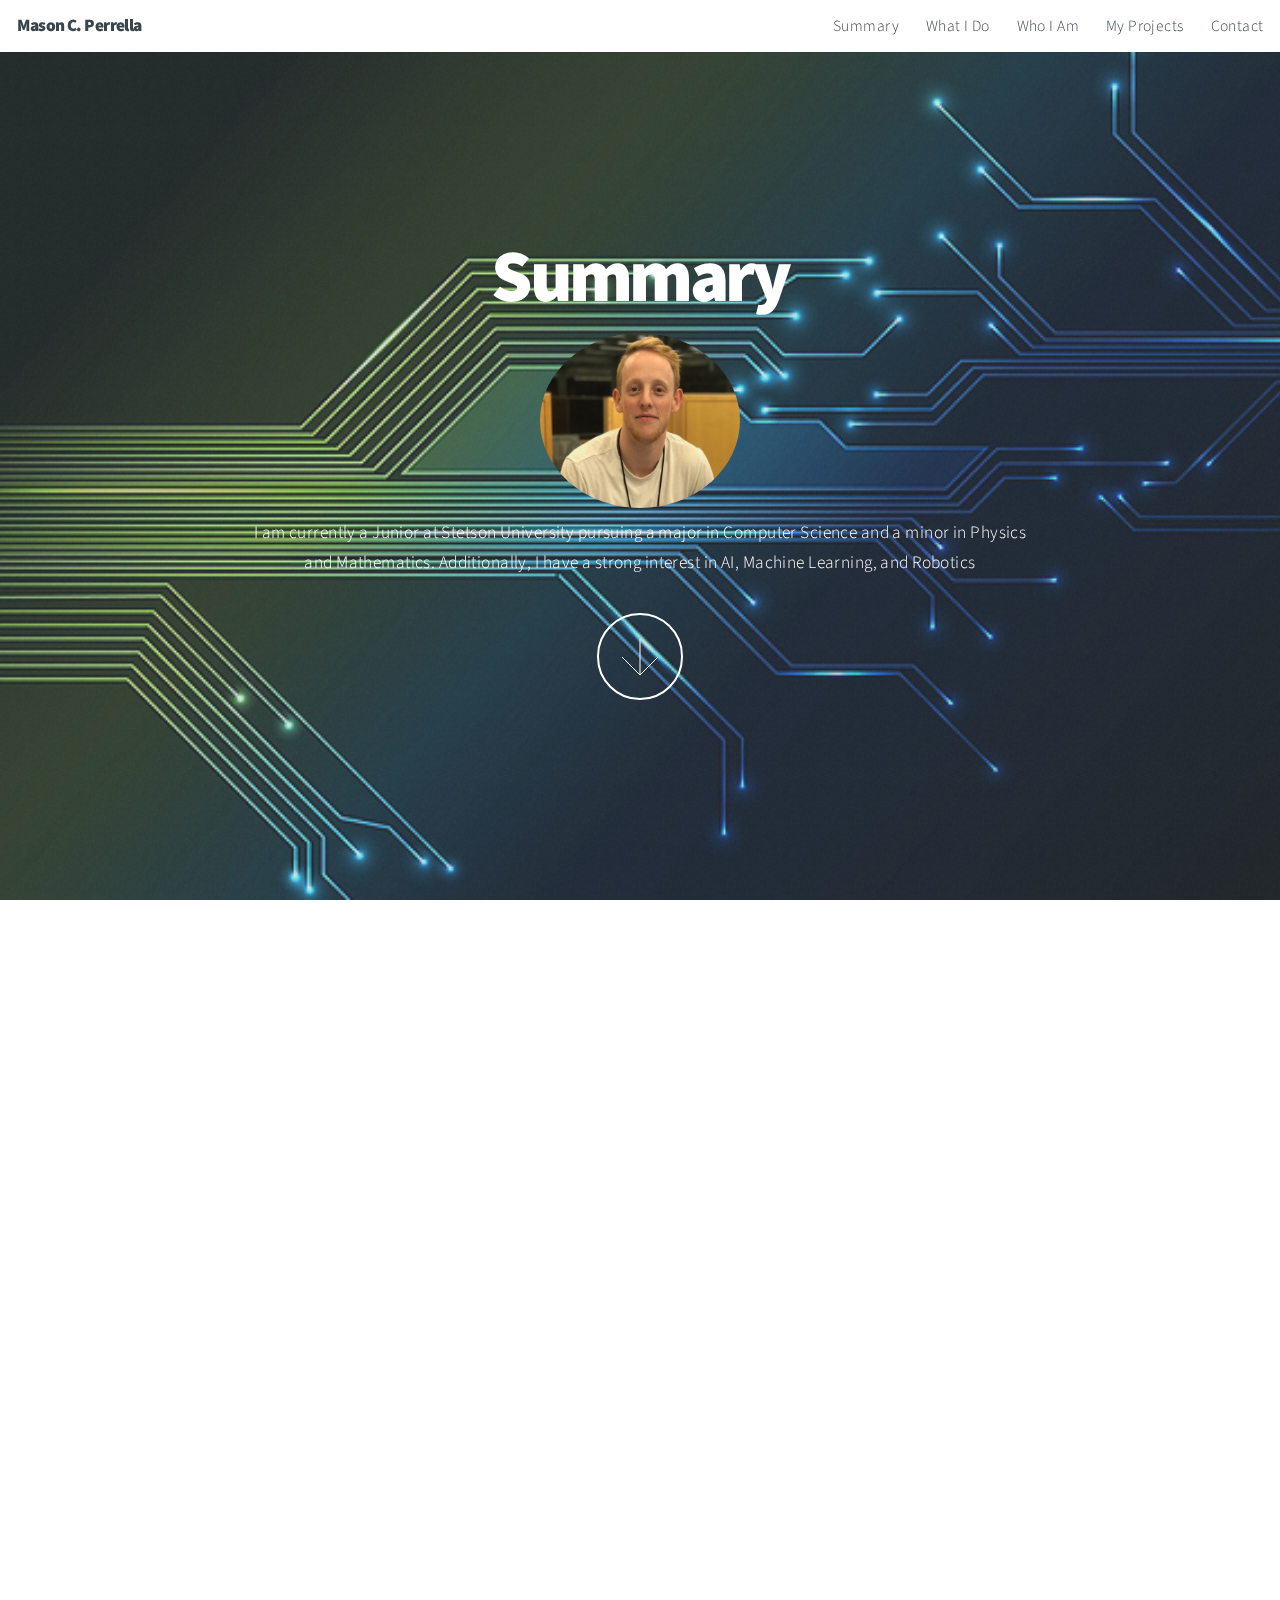
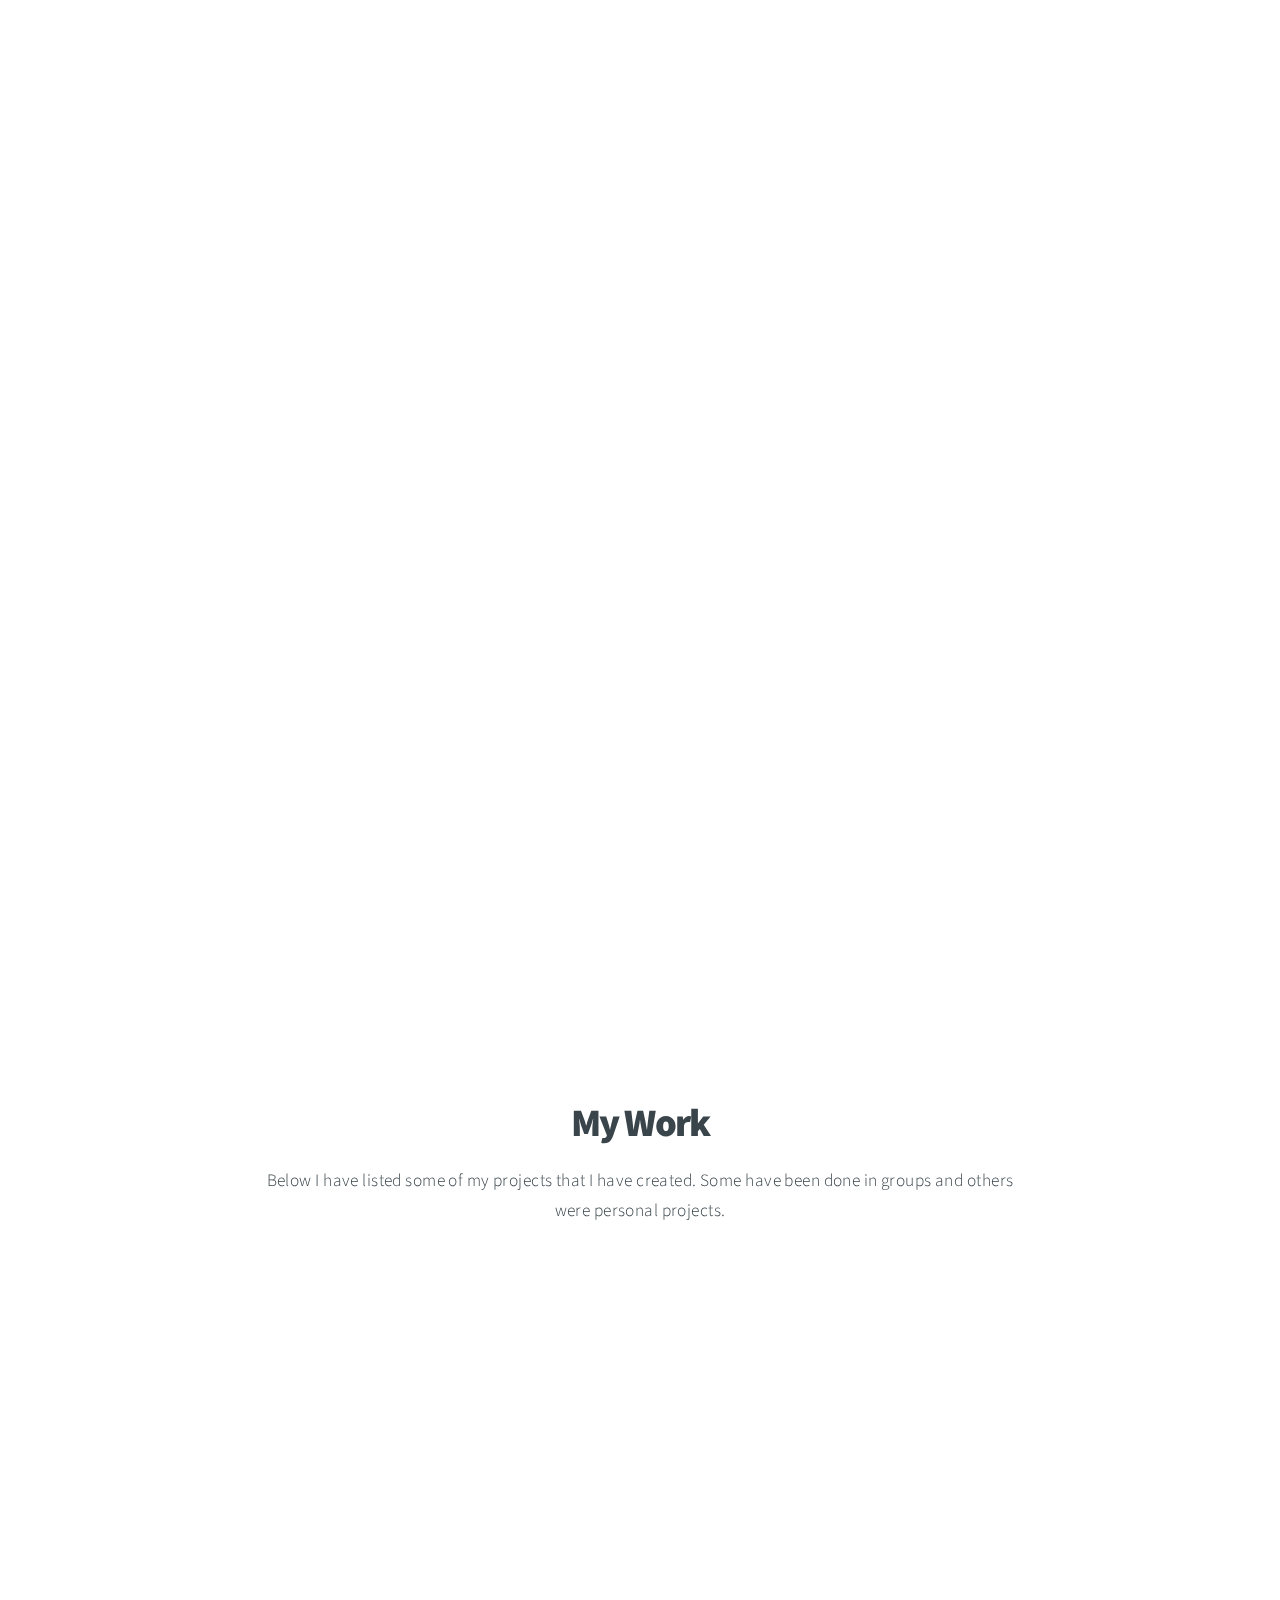
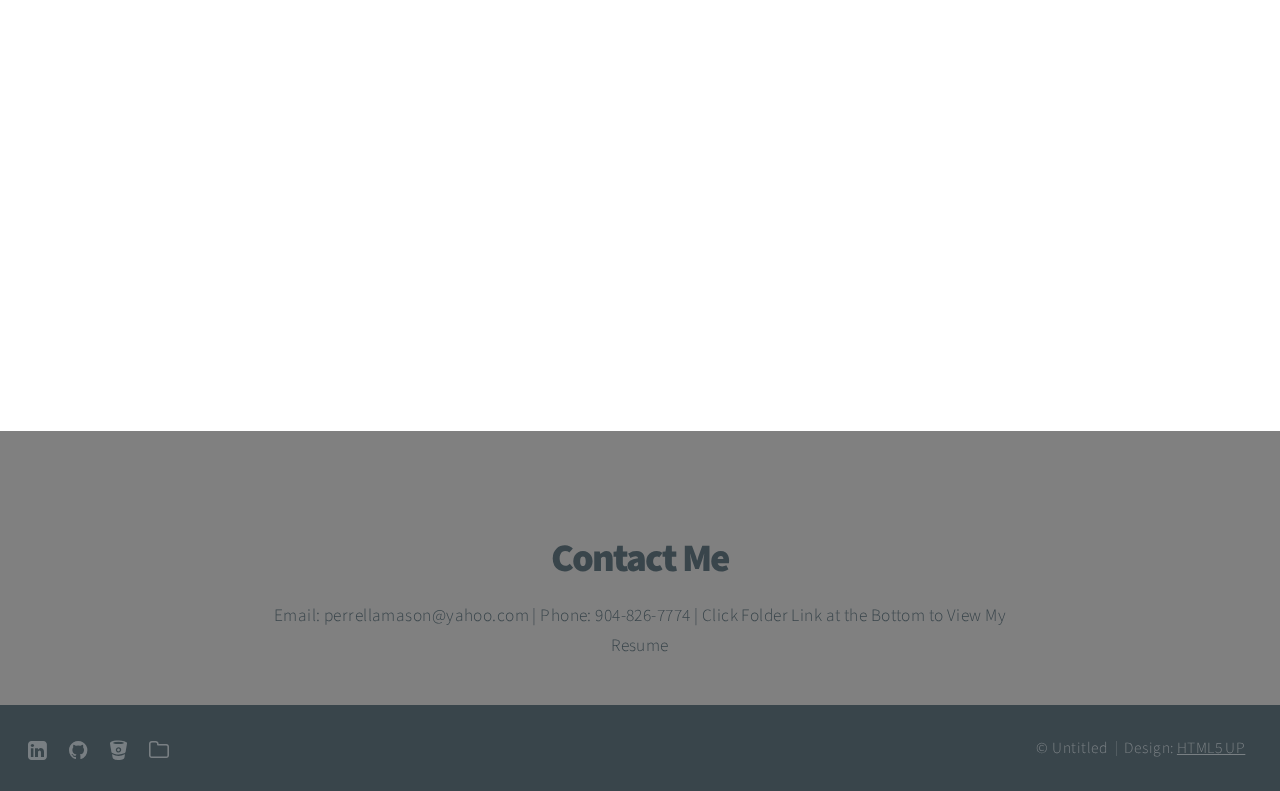
==== commit aa38a468: "removed empty boxes" ====
--- a/index.html
+++ b/index.html
@@ -87,7 +87,7 @@
 							<article class="from-left">
 								<a href="images/thumbs/pocketknock.png" class="image fit"><img src="images/thumbs/pocketknock.png" title="Very First WebApp using Javascript, HTML, and CSS" alt="" />PocketKnock</a>
 							</article>
-							<article class="from-right">
+							<!--<article class="from-right">
 								<a href="images/fulls/04.jpg" class="image fit"><img src="images/thumbs/04.jpg" title="Carry on" alt="" /></a>
 							</article>
 							<article class="from-left">
@@ -95,7 +95,7 @@
 							</article>
 							<article class="from-right">
 								<a href="images/fulls/06.jpg" class="image fit"><img src="images/thumbs/06.jpg" title="Bent IX" alt="" /></a>
-							</article>
+							</article>-->
 						</div>
 
 				</div>
@@ -121,7 +121,7 @@
 						<li><a href="https://www.Linkedin.com/in/masonperrella"><i class="fa fa-linkedin-square" aria-hidden="true"></i>
 						<li><a href="https://www.github.com/perrellam"><i class="fa fa-github" aria-hidden="true"></i>
 						<li><a href="https://www.bitbucket.org/perrellamason"><i class="fa fa-bitbucket" aria-hidden="true"></i>
-						<li><a href="Resume.pdf"><i class="fa fa-folder-o" aria-hidden="true"></i> 
+						<li><a href="Resume.2.0.pdf"><i class="fa fa-folder-o" aria-hidden="true"></i> 
 						</a></li>
 					</ul>
 
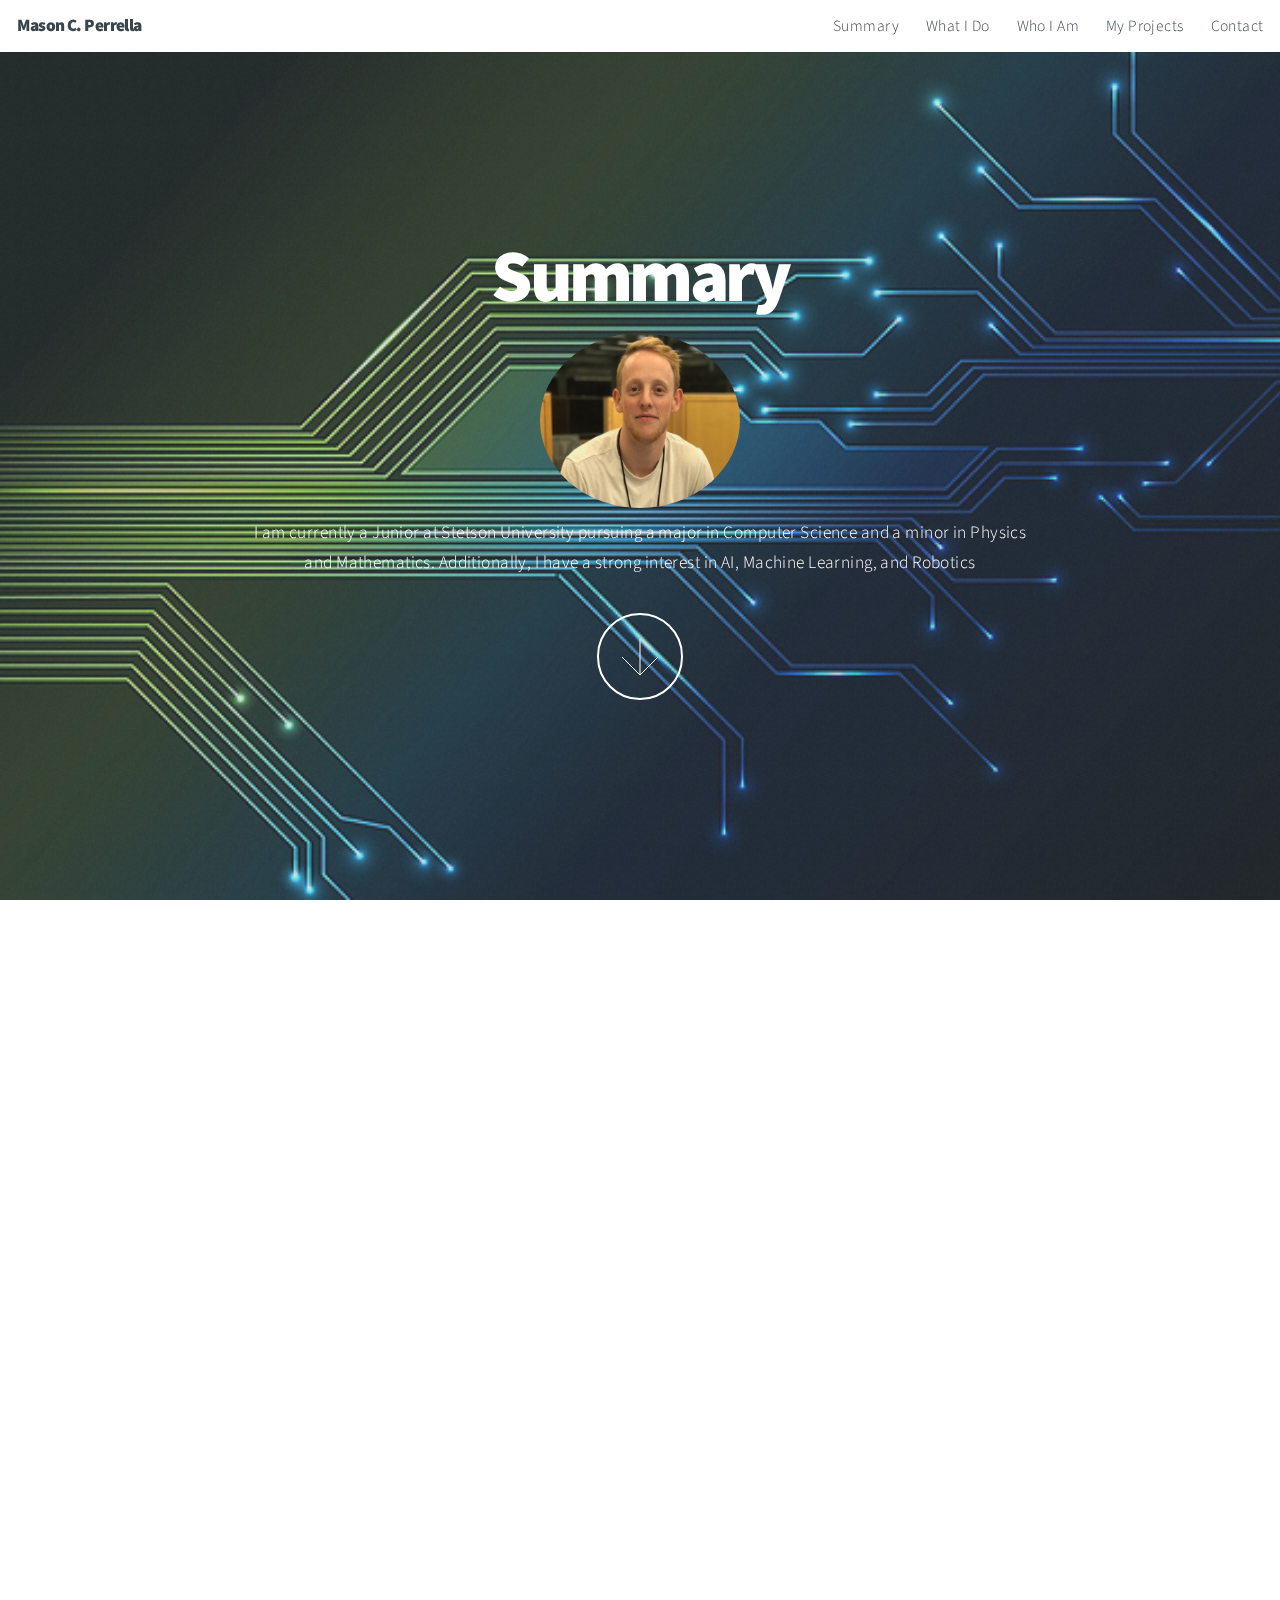
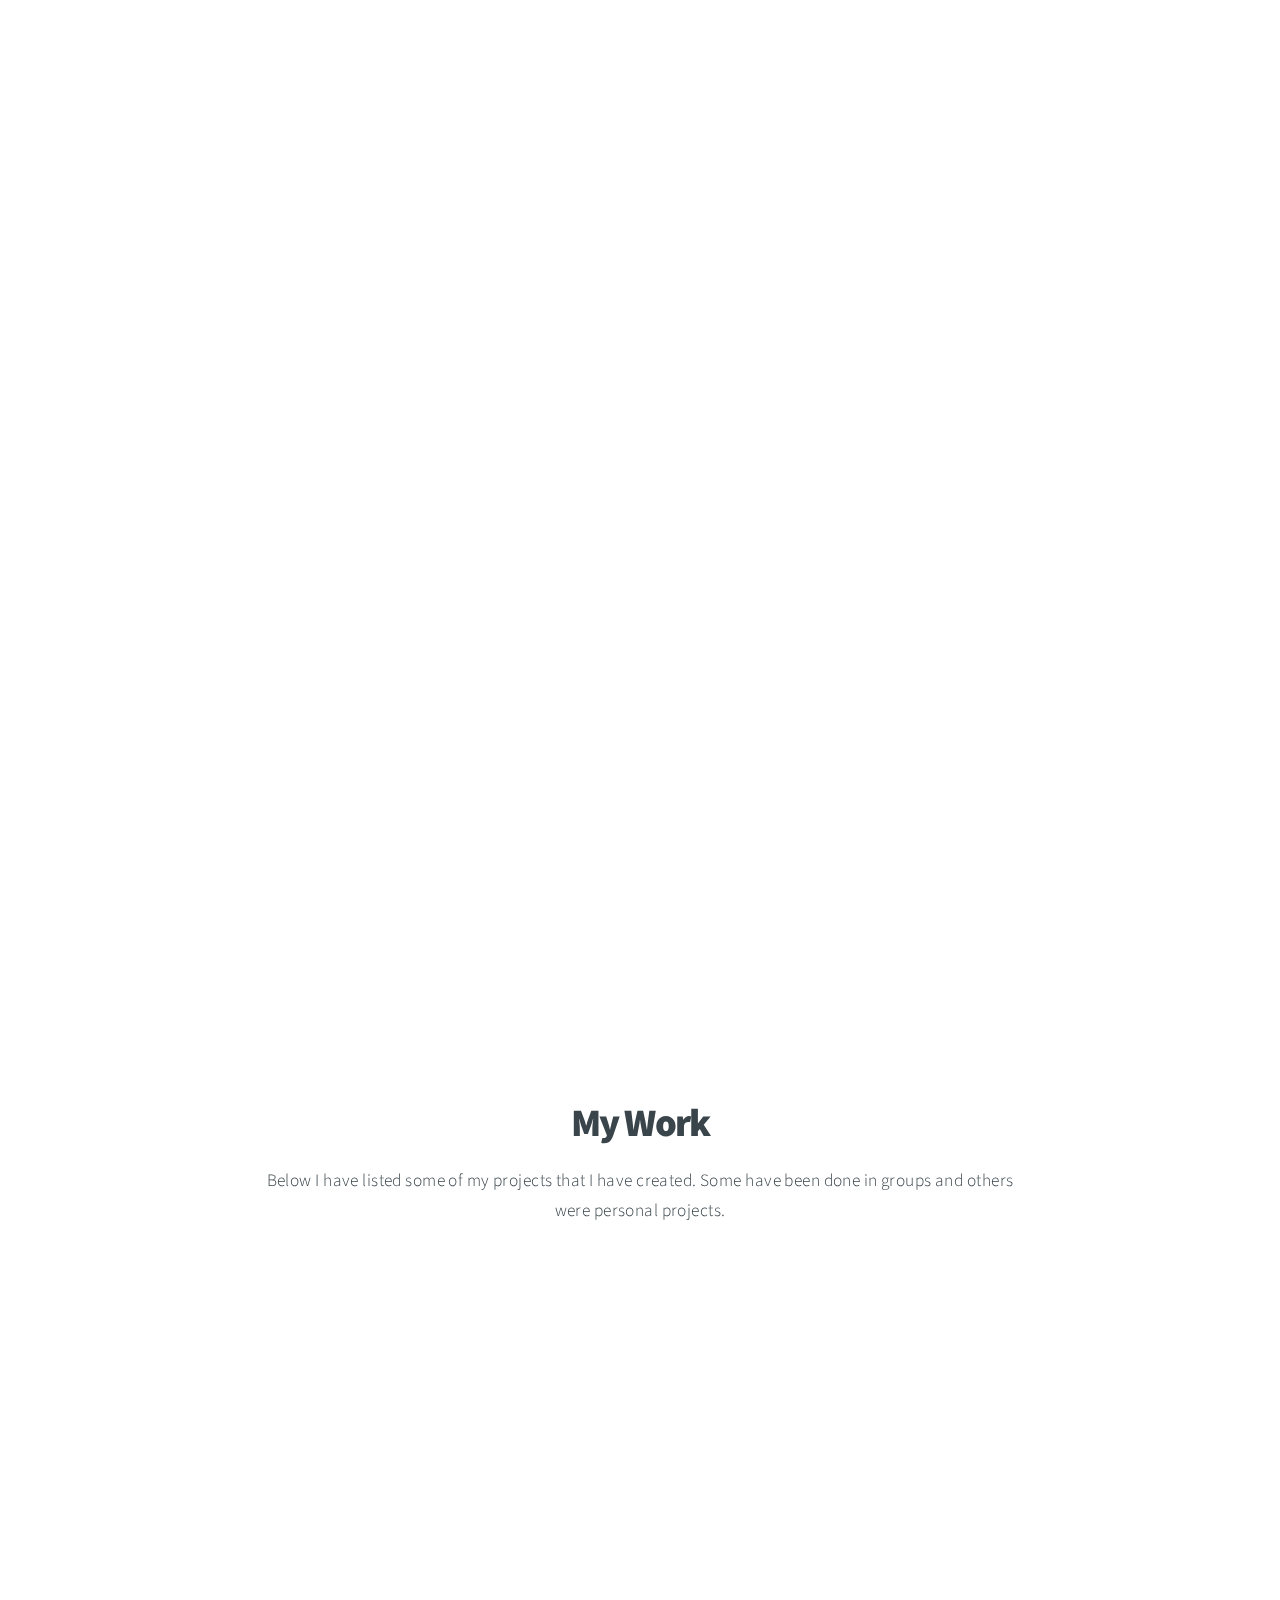
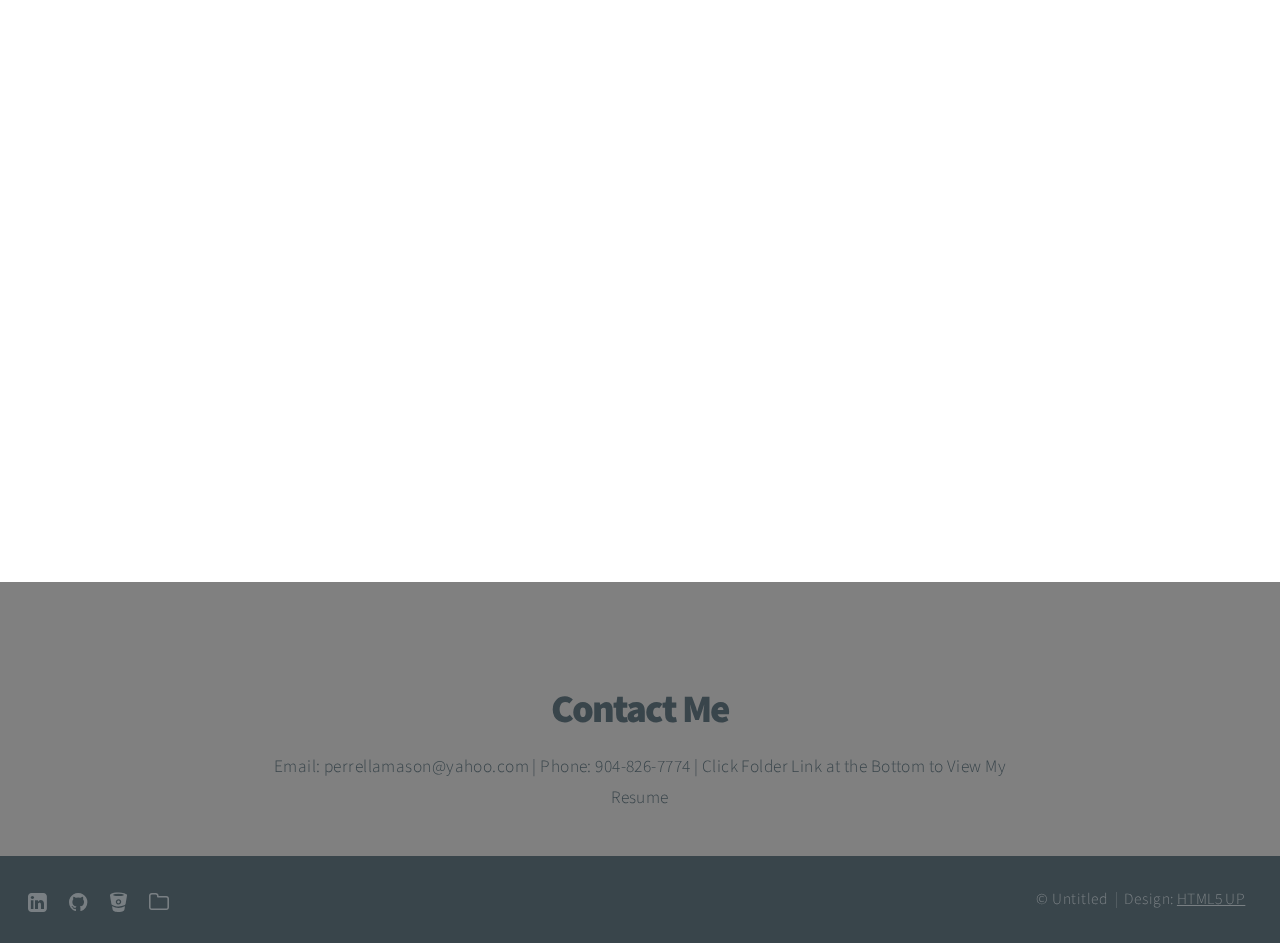
==== commit 45304144: "added project.  changed resume" ====
--- a/index.html
+++ b/index.html
@@ -87,15 +87,15 @@
 							<article class="from-left">
 								<a href="images/thumbs/pocketknock.png" class="image fit"><img src="images/thumbs/pocketknock.png" title="Very First WebApp using Javascript, HTML, and CSS" alt="" />PocketKnock</a>
 							</article>
-							<!--<article class="from-right">
-								<a href="images/fulls/04.jpg" class="image fit"><img src="images/thumbs/04.jpg" title="Carry on" alt="" /></a>
+							<article class="from-right">
+								<a href="images/thumbs/tromino.png" class="image fit"><img src="images/thumbs/tromino.png" title="GUI using MVC and recursive algorithm" alt="" />Tromino Puzzle Solver</a>
 							</article>
 							<article class="from-left">
 								<a href="images/fulls/05.jpg" class="image fit"><img src="images/thumbs/05.jpg" title="The sparkling shell" alt="" /></a>
 							</article>
 							<article class="from-right">
 								<a href="images/fulls/06.jpg" class="image fit"><img src="images/thumbs/06.jpg" title="Bent IX" alt="" /></a>
-							</article>-->
+							</article>
 						</div>
 
 				</div>
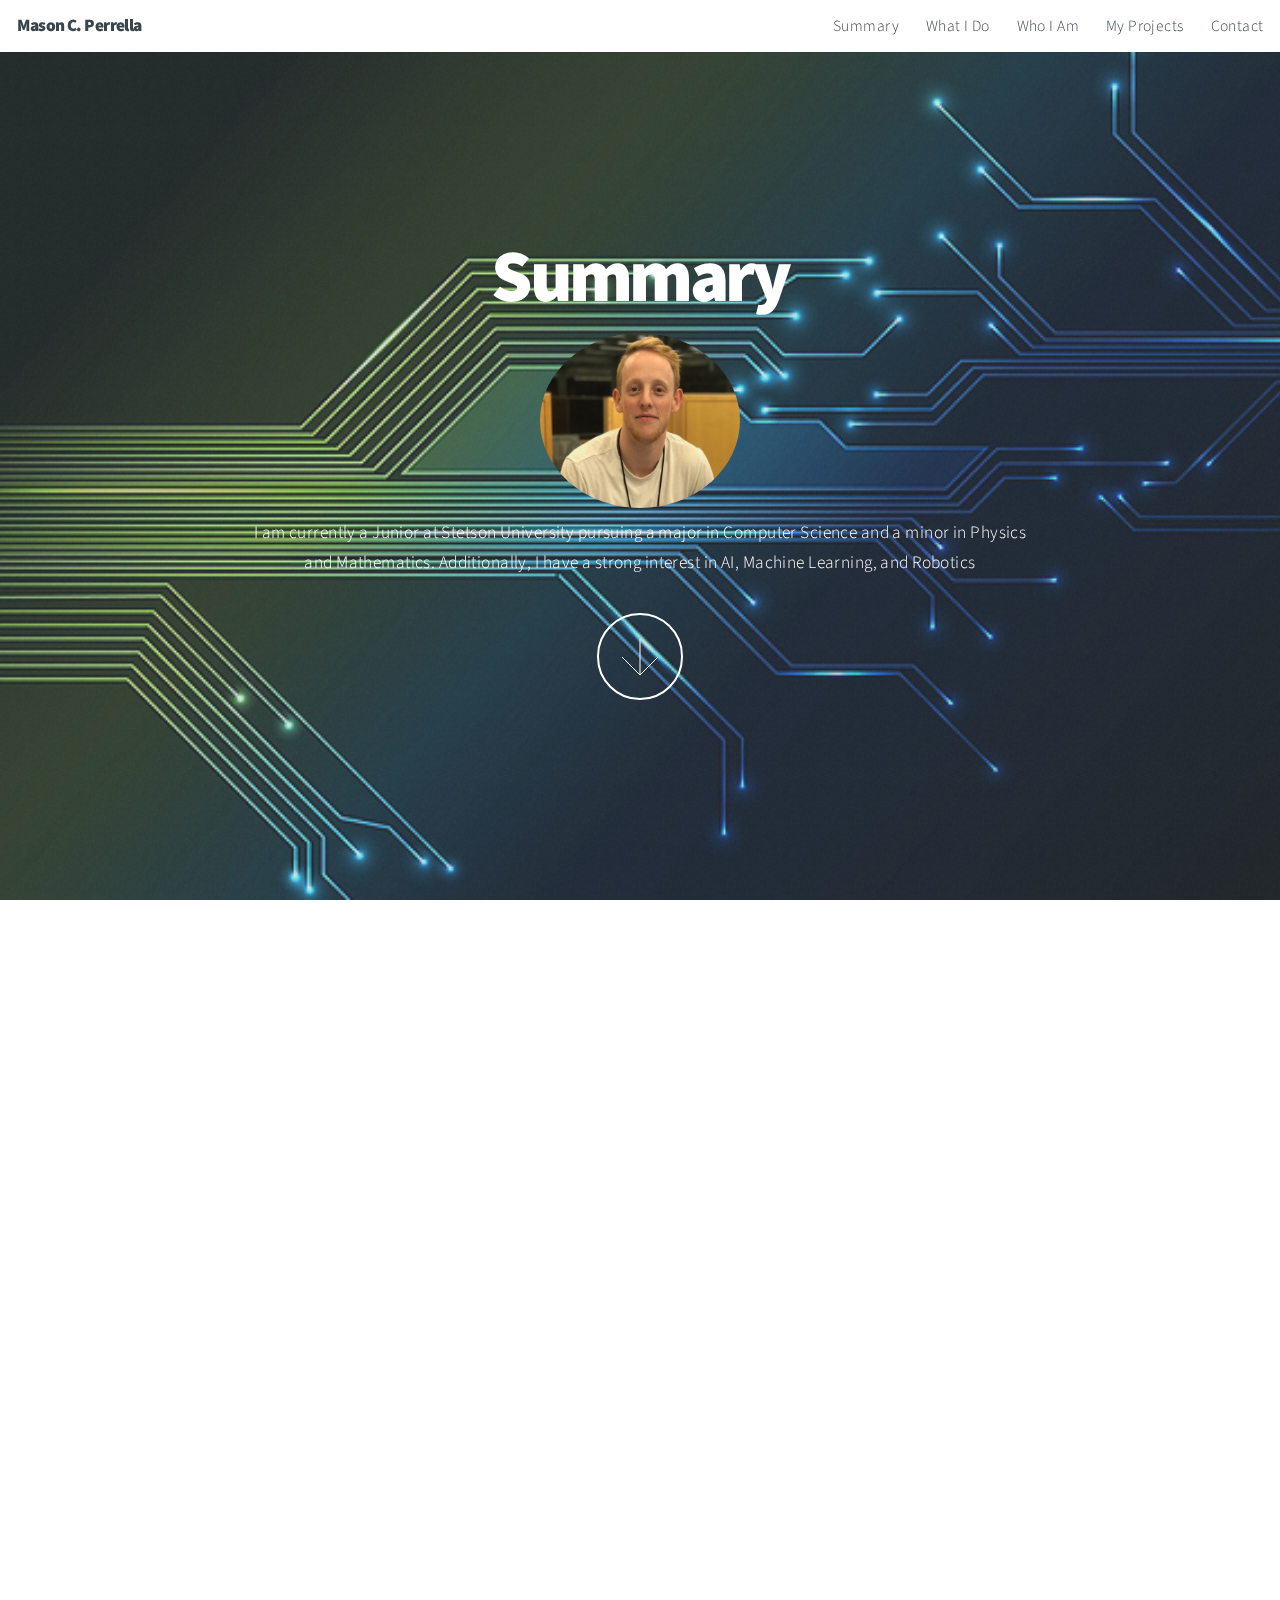
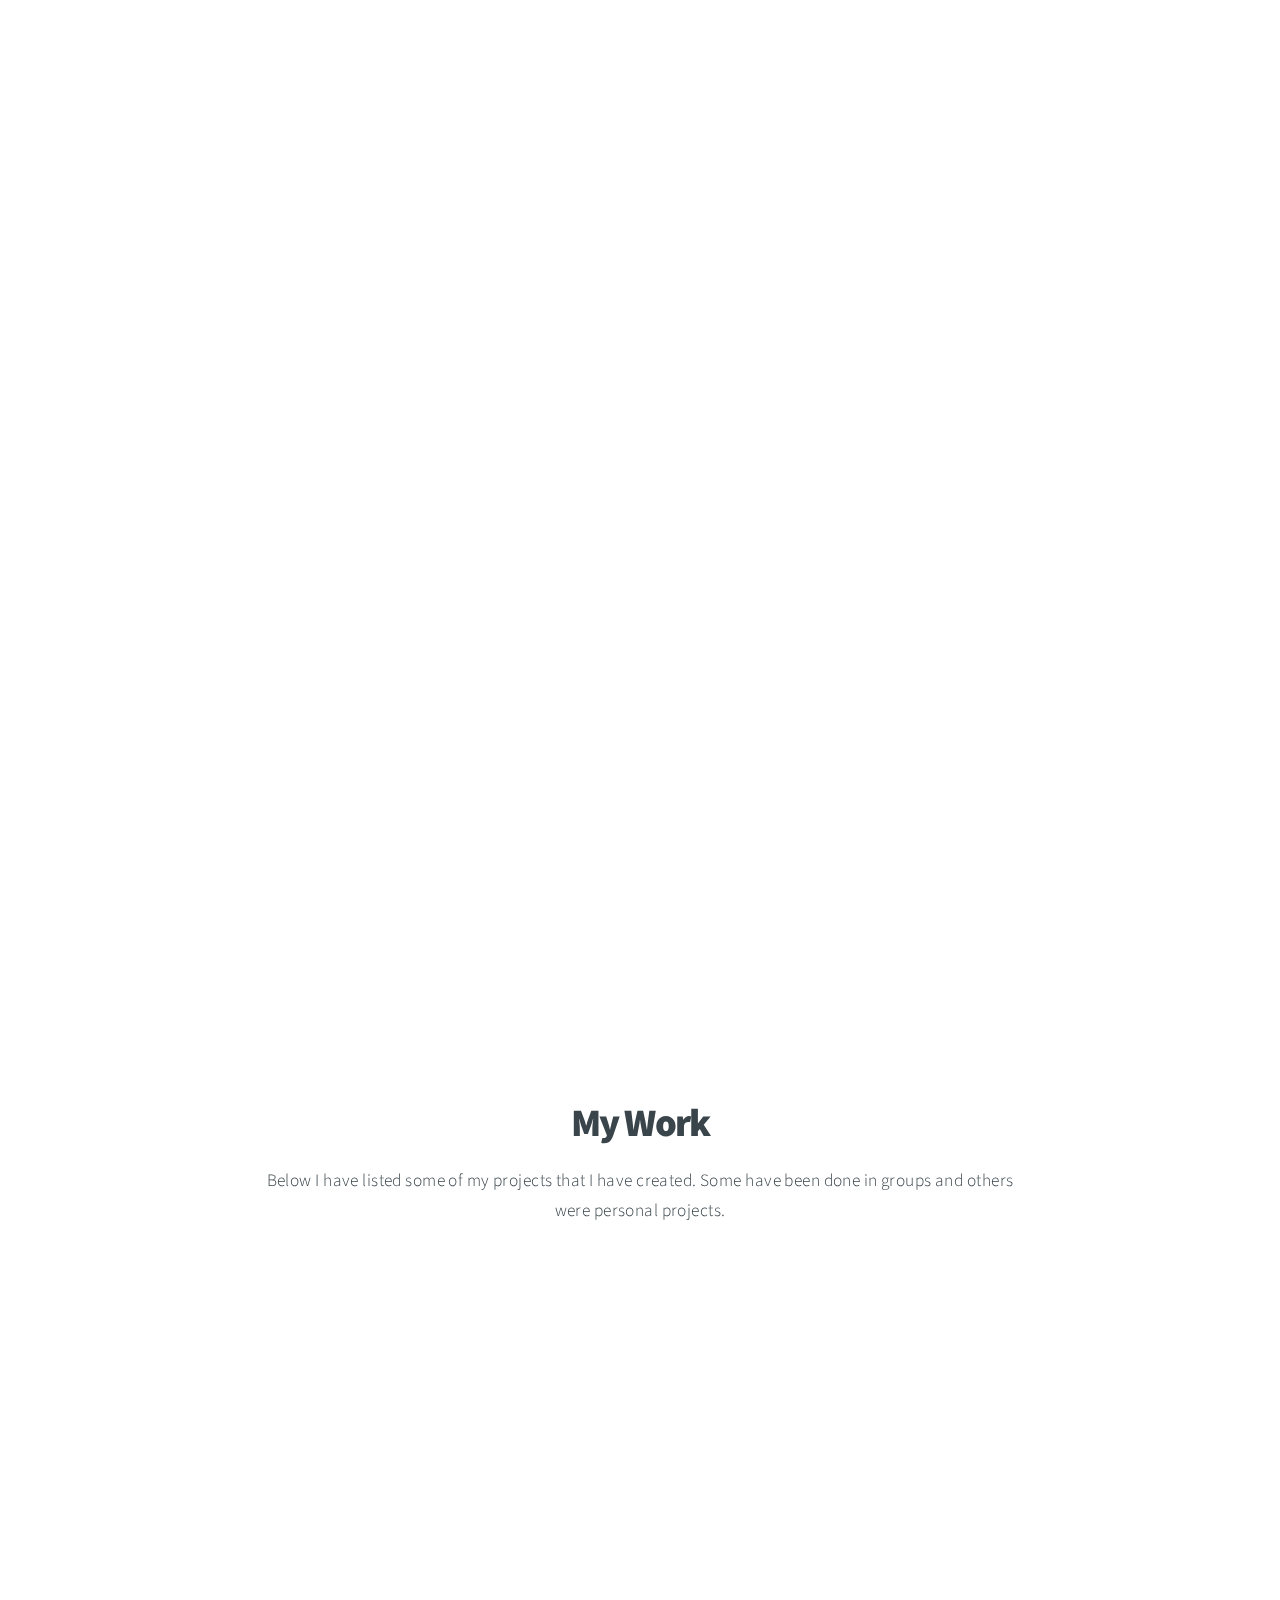
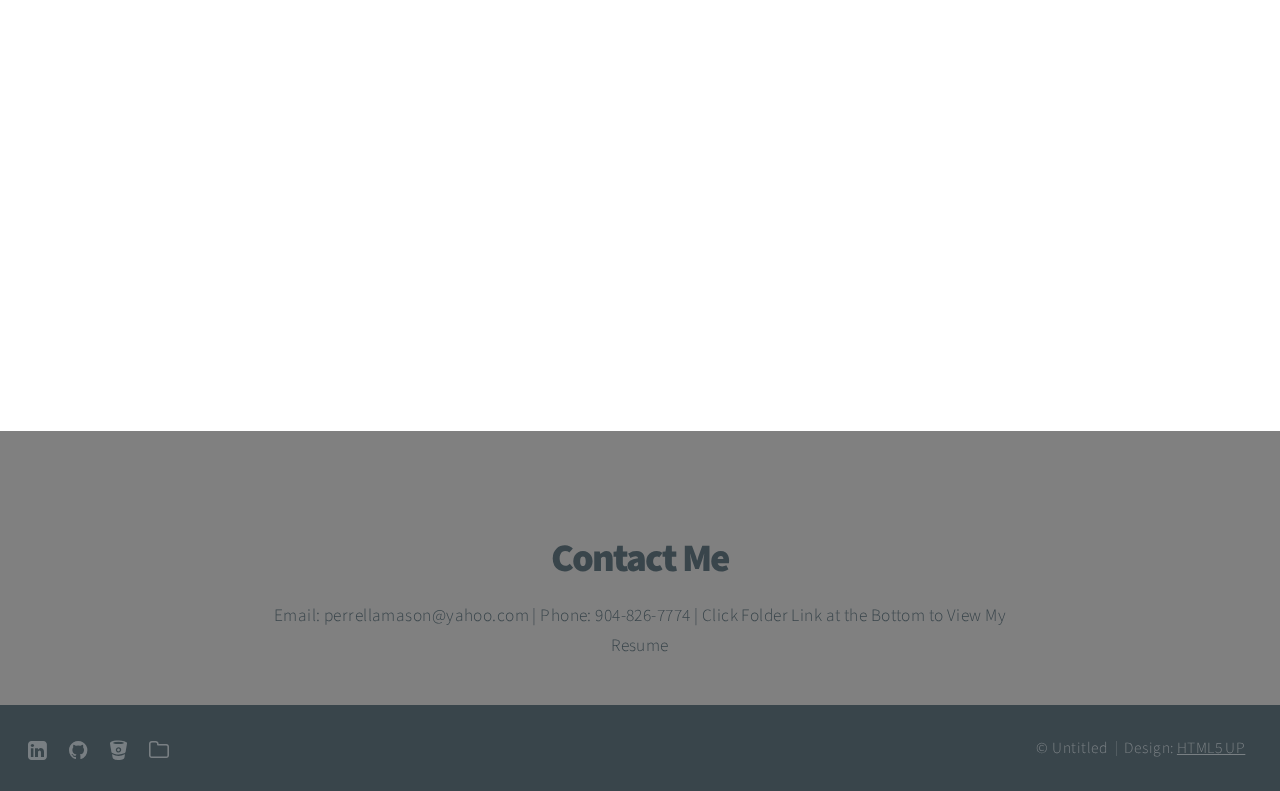
==== commit 94bbd263: "added info/fixed image" ====
--- a/index.html
+++ b/index.html
@@ -51,7 +51,7 @@
 					<header>
 						<h2>What I Do</h2>
 					</header>
-					<p>I primarily code in Java and C++, but I have moderate experience working with Html, CSS, and Javascript. Proficient with Linux/Unix systems</p>
+					<p>Proficient: Java, C++, MatLab<br />Familiar: Html, CSS, Javascript<br />Systems: Linux/Unix</p>
 				</div>
 				<a href="#two" class="button style2 down anchored">Next</a>
 			</section>
@@ -90,12 +90,13 @@
 							<article class="from-right">
 								<a href="images/thumbs/tromino.png" class="image fit"><img src="images/thumbs/tromino.png" title="GUI using MVC and recursive algorithm" alt="" />Tromino Puzzle Solver</a>
 							</article>
-							<article class="from-left">
+
+							<!--<article class="from-left">
 								<a href="images/fulls/05.jpg" class="image fit"><img src="images/thumbs/05.jpg" title="The sparkling shell" alt="" /></a>
 							</article>
 							<article class="from-right">
 								<a href="images/fulls/06.jpg" class="image fit"><img src="images/thumbs/06.jpg" title="Bent IX" alt="" /></a>
-							</article>
+							</article>-->
 						</div>
 
 				</div>
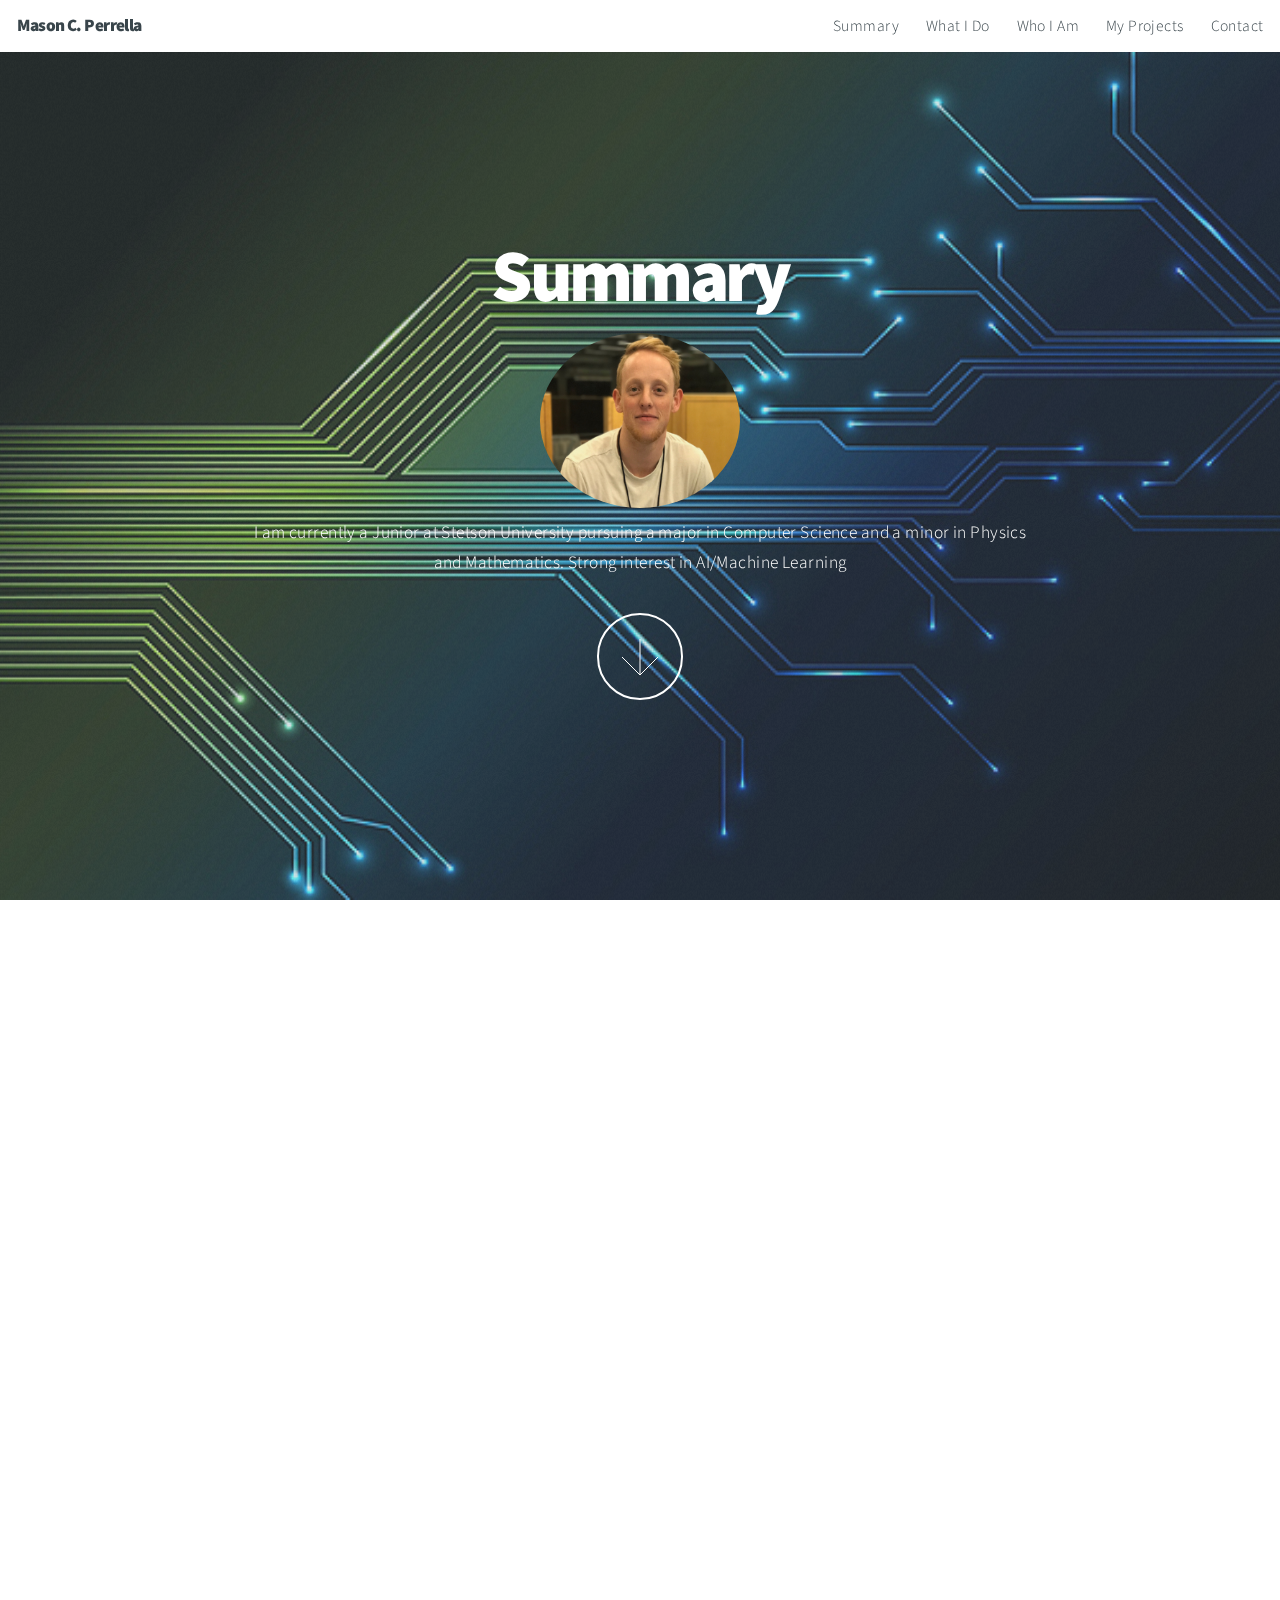
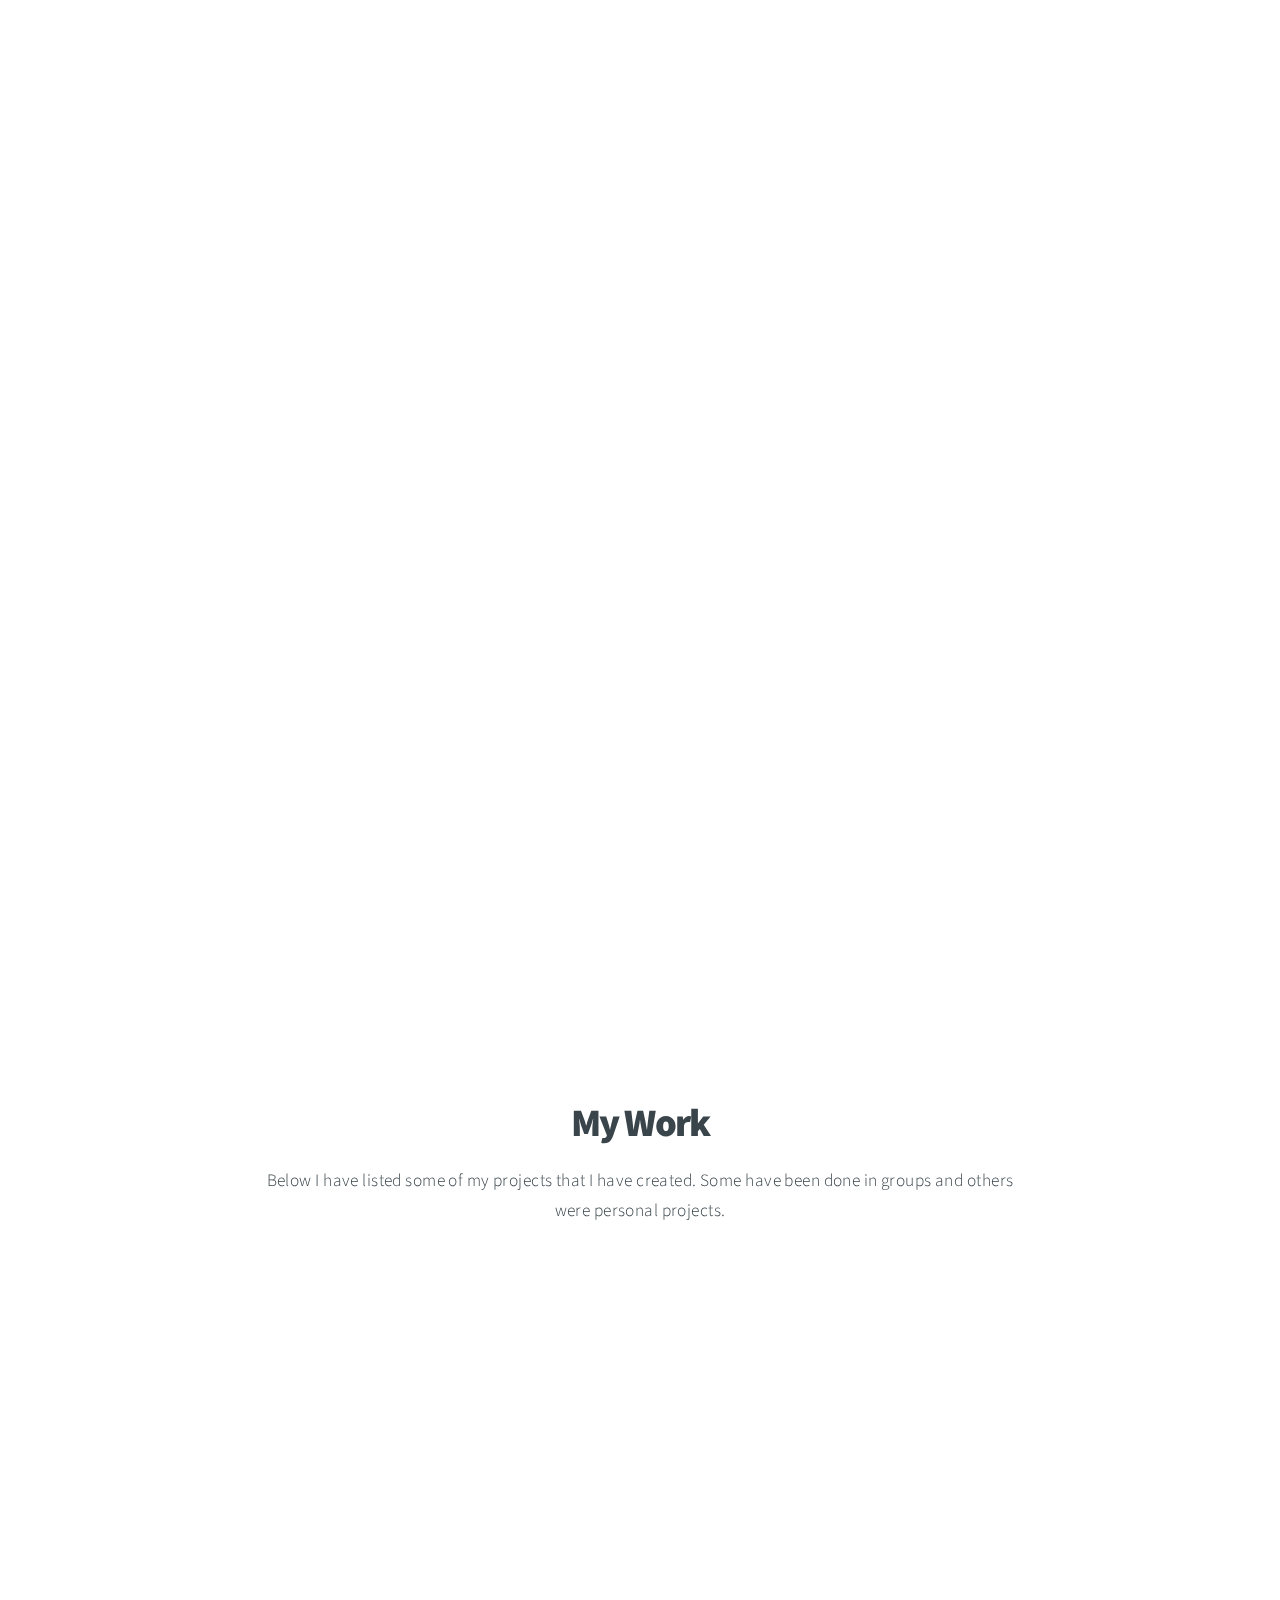
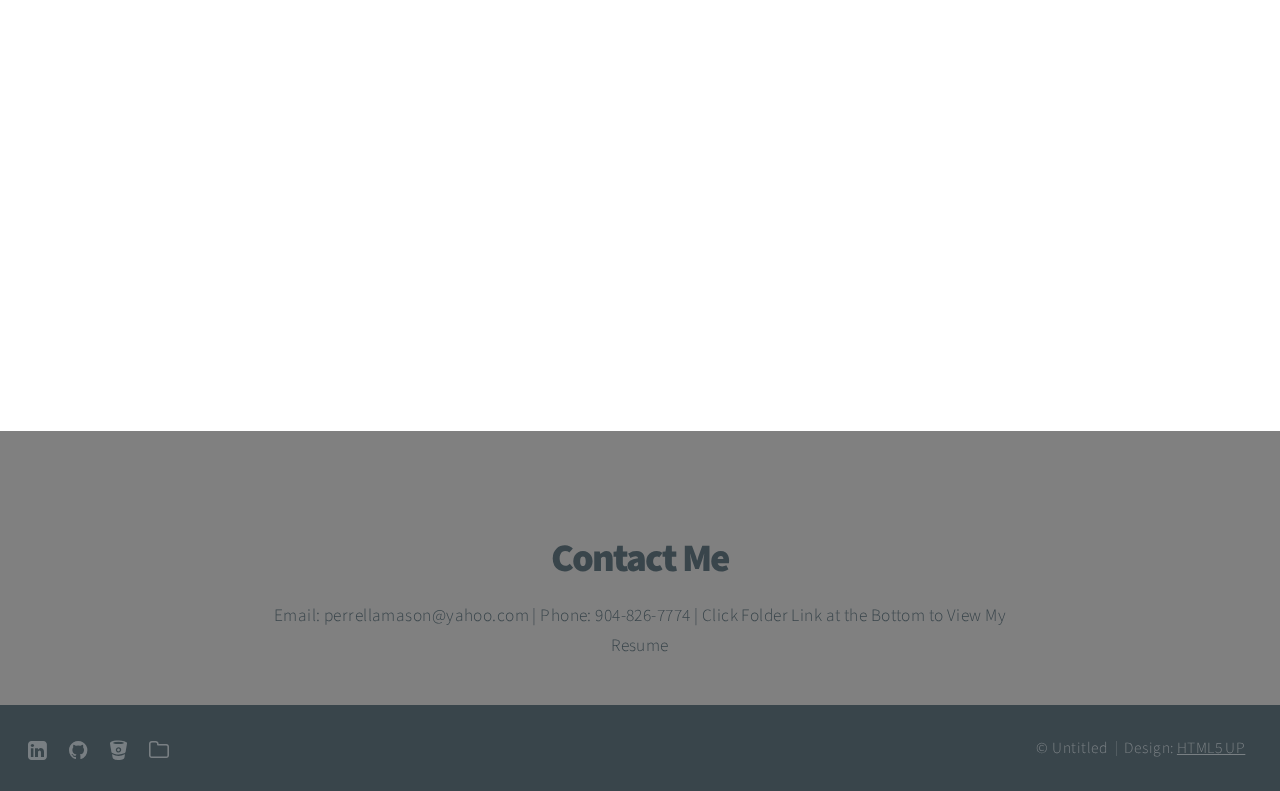
==== commit 6d06383a: "updated website and resume info" ====
--- a/index.html
+++ b/index.html
@@ -38,7 +38,7 @@
 					</header>
 					<img class="img-circle img-portrait" src="images/me.jpg" >
 					
-					<p>I am currently a Junior at Stetson University pursuing a major in Computer Science and a minor in Physics and Mathematics. Additionally, I have a strong interest in AI, Machine Learning, and Robotics</p>
+					<p>I am currently a Junior at Stetson University pursuing a major in Computer Science and a minor in Physics and Mathematics. Strong interest in AI/Machine Learning</p>
 					<footer>
 						<a href="#one" class="button style2 down">More</a>
 					</footer>
@@ -62,7 +62,7 @@
 					<header>
 						<h2>Who I Am</h2>
 					</header>
-					<p>I am 20 years old and will be graduating in the Spring of 2019. I plan on attending graduate school the following year. Acitve HackerSpace and ACM member. </p>
+					<p>-Anticipated graduation date: Spring of 2019<br />-Intend to continue on to graduate school<br />-Acitve HackerSpace and ACM member</p>
 				</div>
 				<a href="#work" class="button style2 down anchored">Next</a>
 			</section>
@@ -122,7 +122,7 @@
 						<li><a href="https://www.Linkedin.com/in/masonperrella"><i class="fa fa-linkedin-square" aria-hidden="true"></i>
 						<li><a href="https://www.github.com/perrellam"><i class="fa fa-github" aria-hidden="true"></i>
 						<li><a href="https://www.bitbucket.org/perrellamason"><i class="fa fa-bitbucket" aria-hidden="true"></i>
-						<li><a href="Resume.2.0.pdf"><i class="fa fa-folder-o" aria-hidden="true"></i> 
+						<li><a href="Resume.2.1.pdf"><i class="fa fa-folder-o" aria-hidden="true"></i> 
 						</a></li>
 					</ul>
 
@@ -144,4 +144,4 @@
 			<script src="assets/js/main.js"></script>
 
 	</body>
-</html>+</html>
